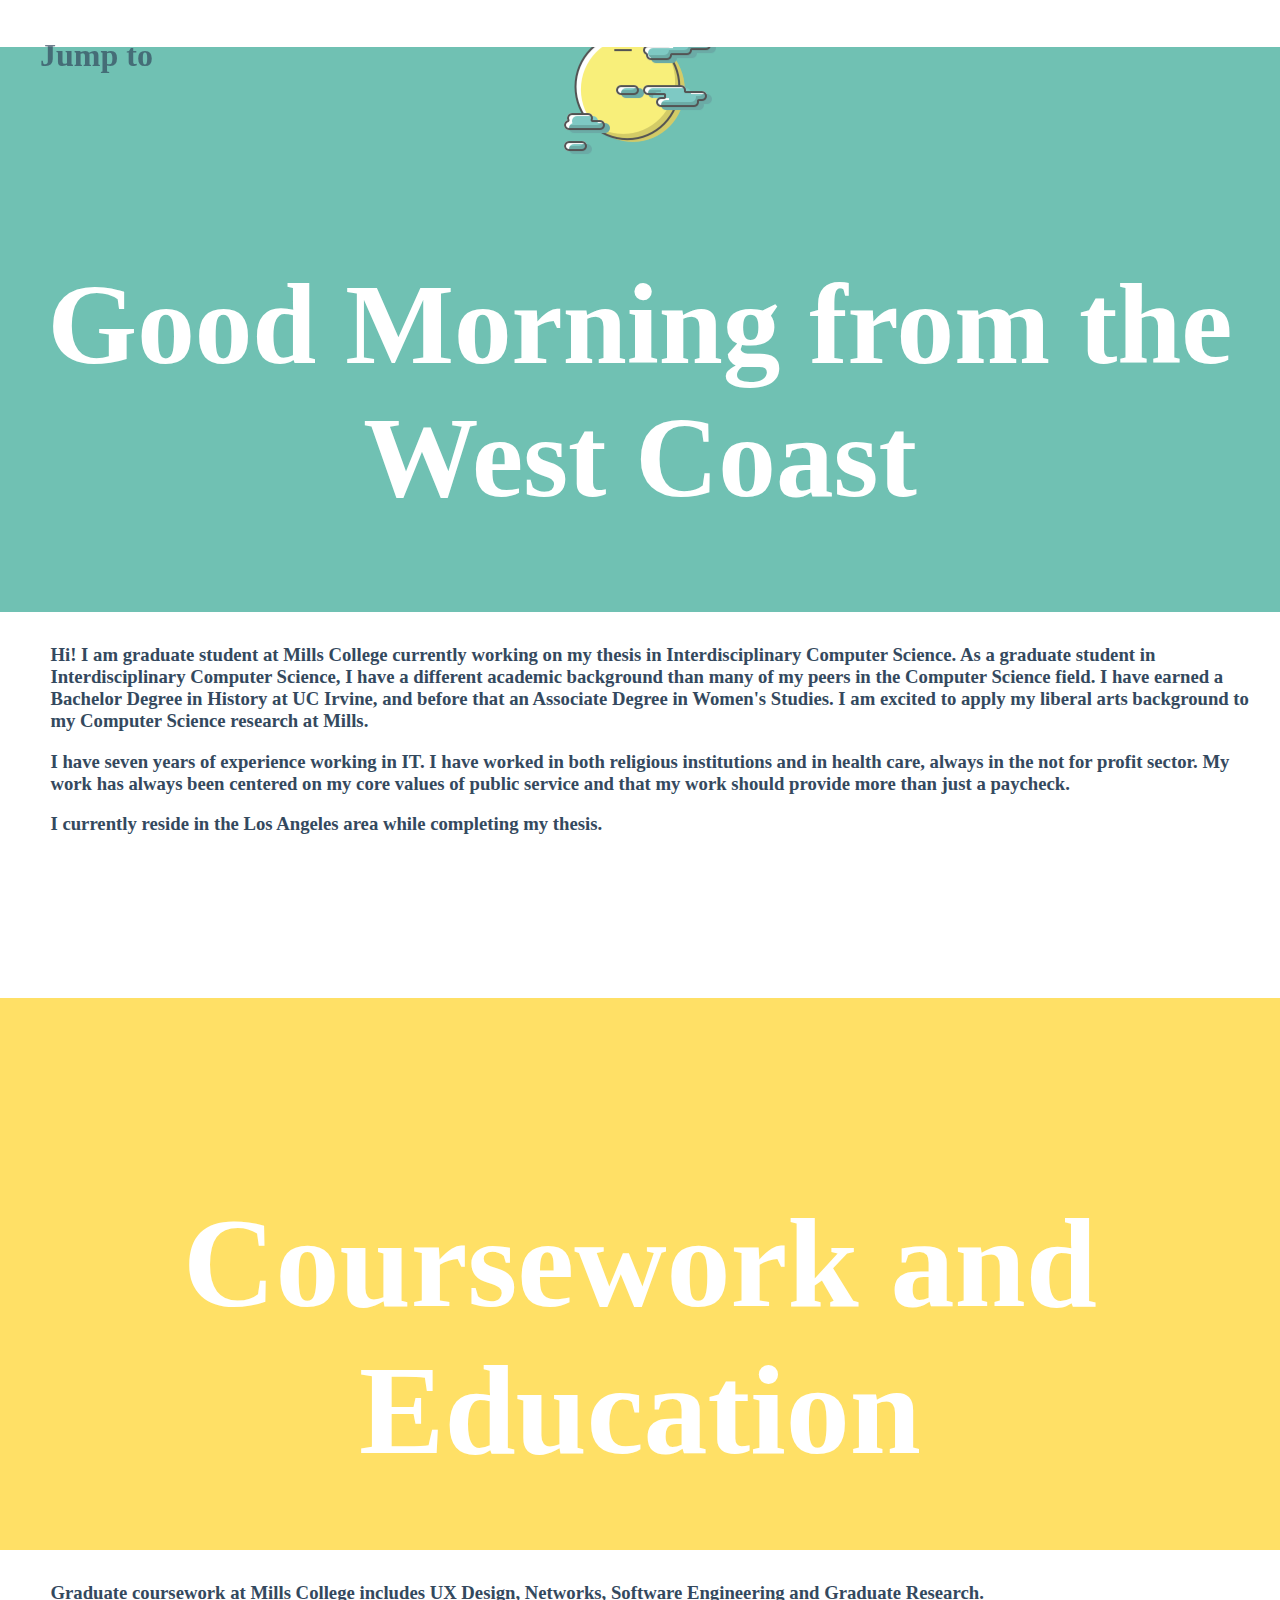
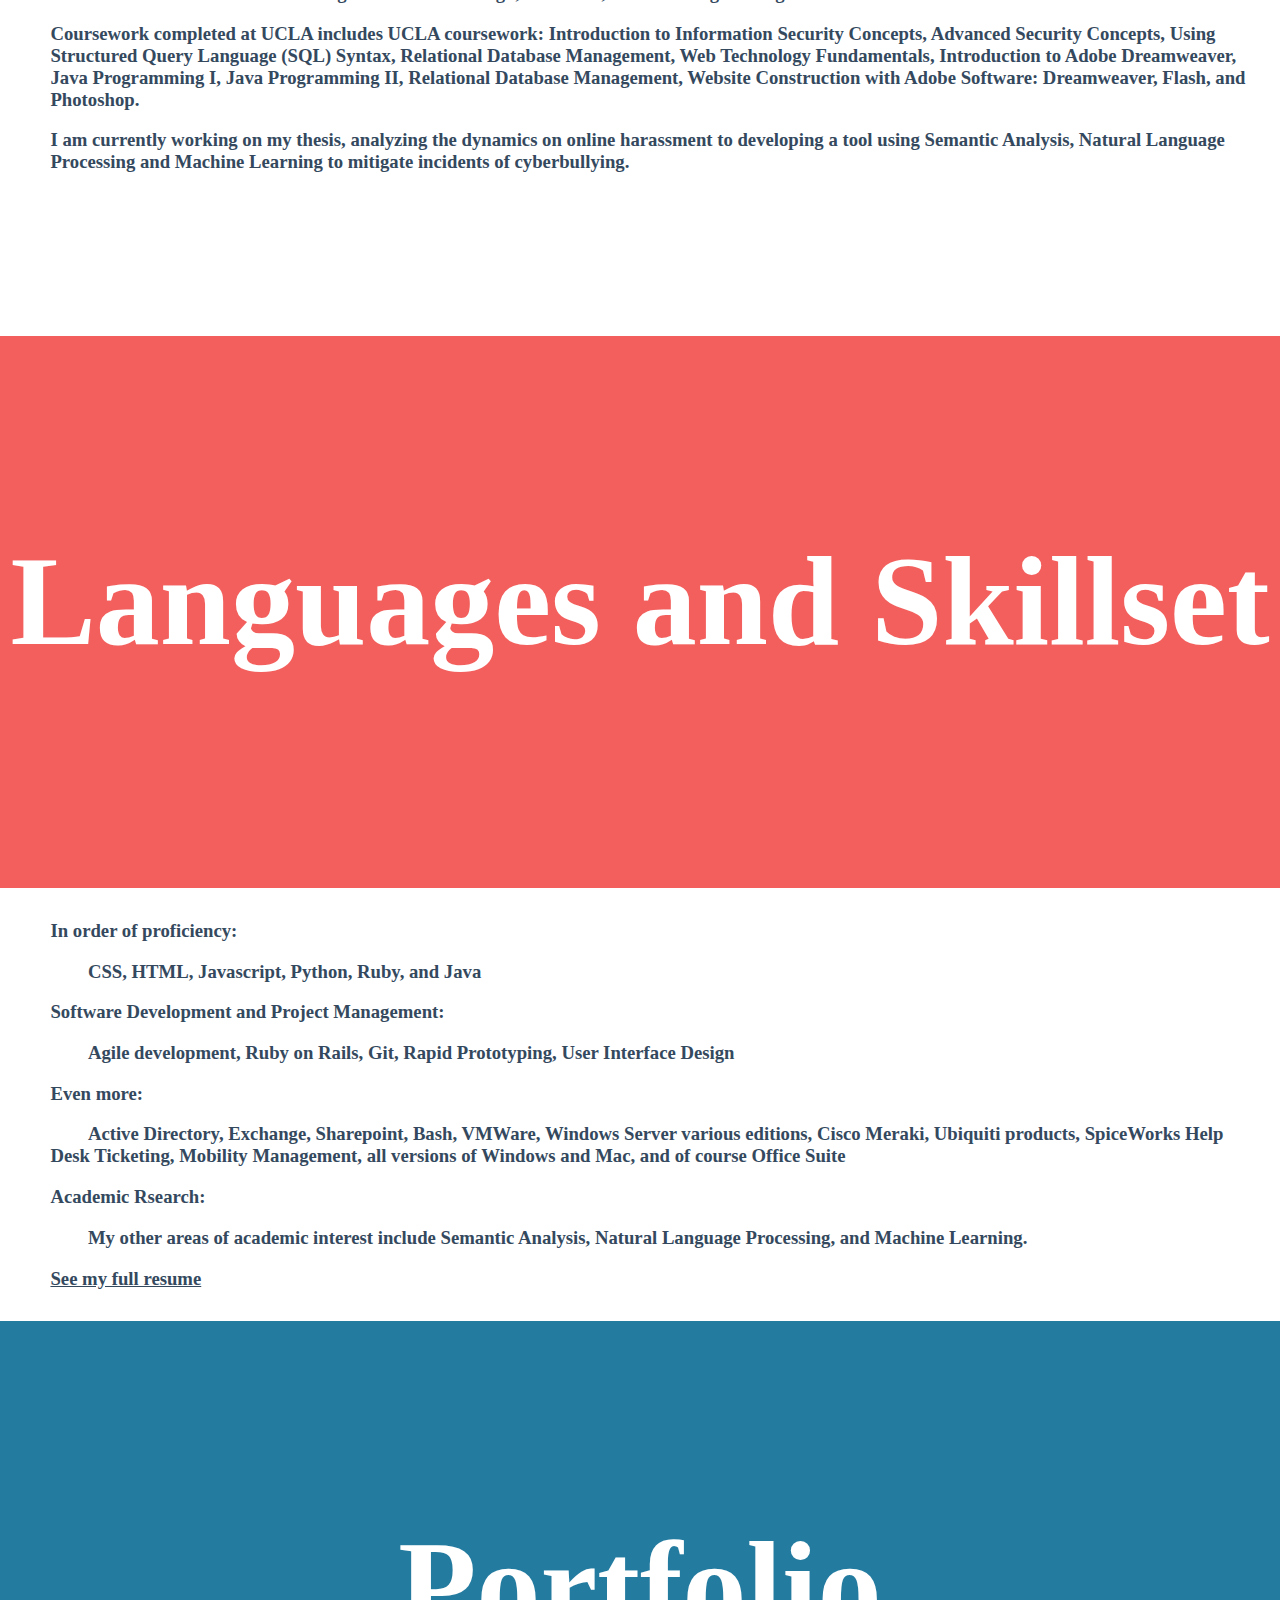
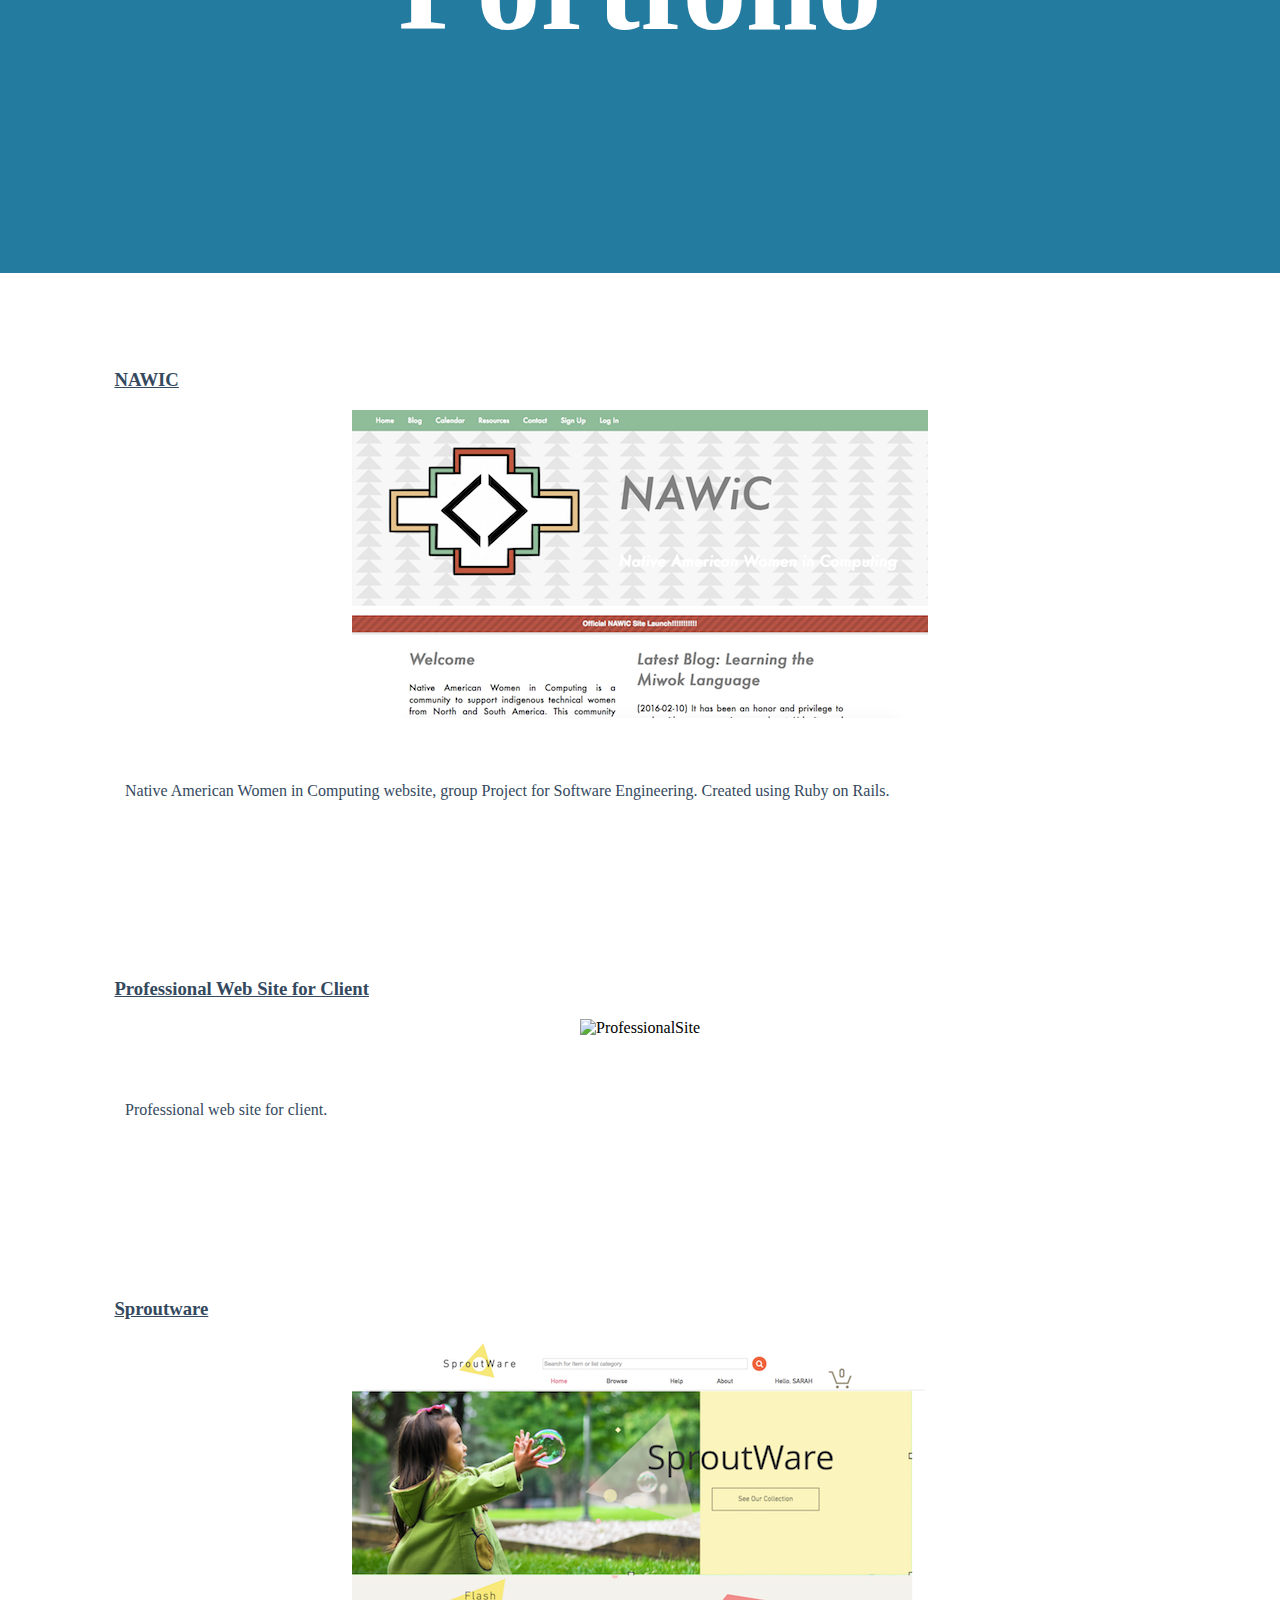
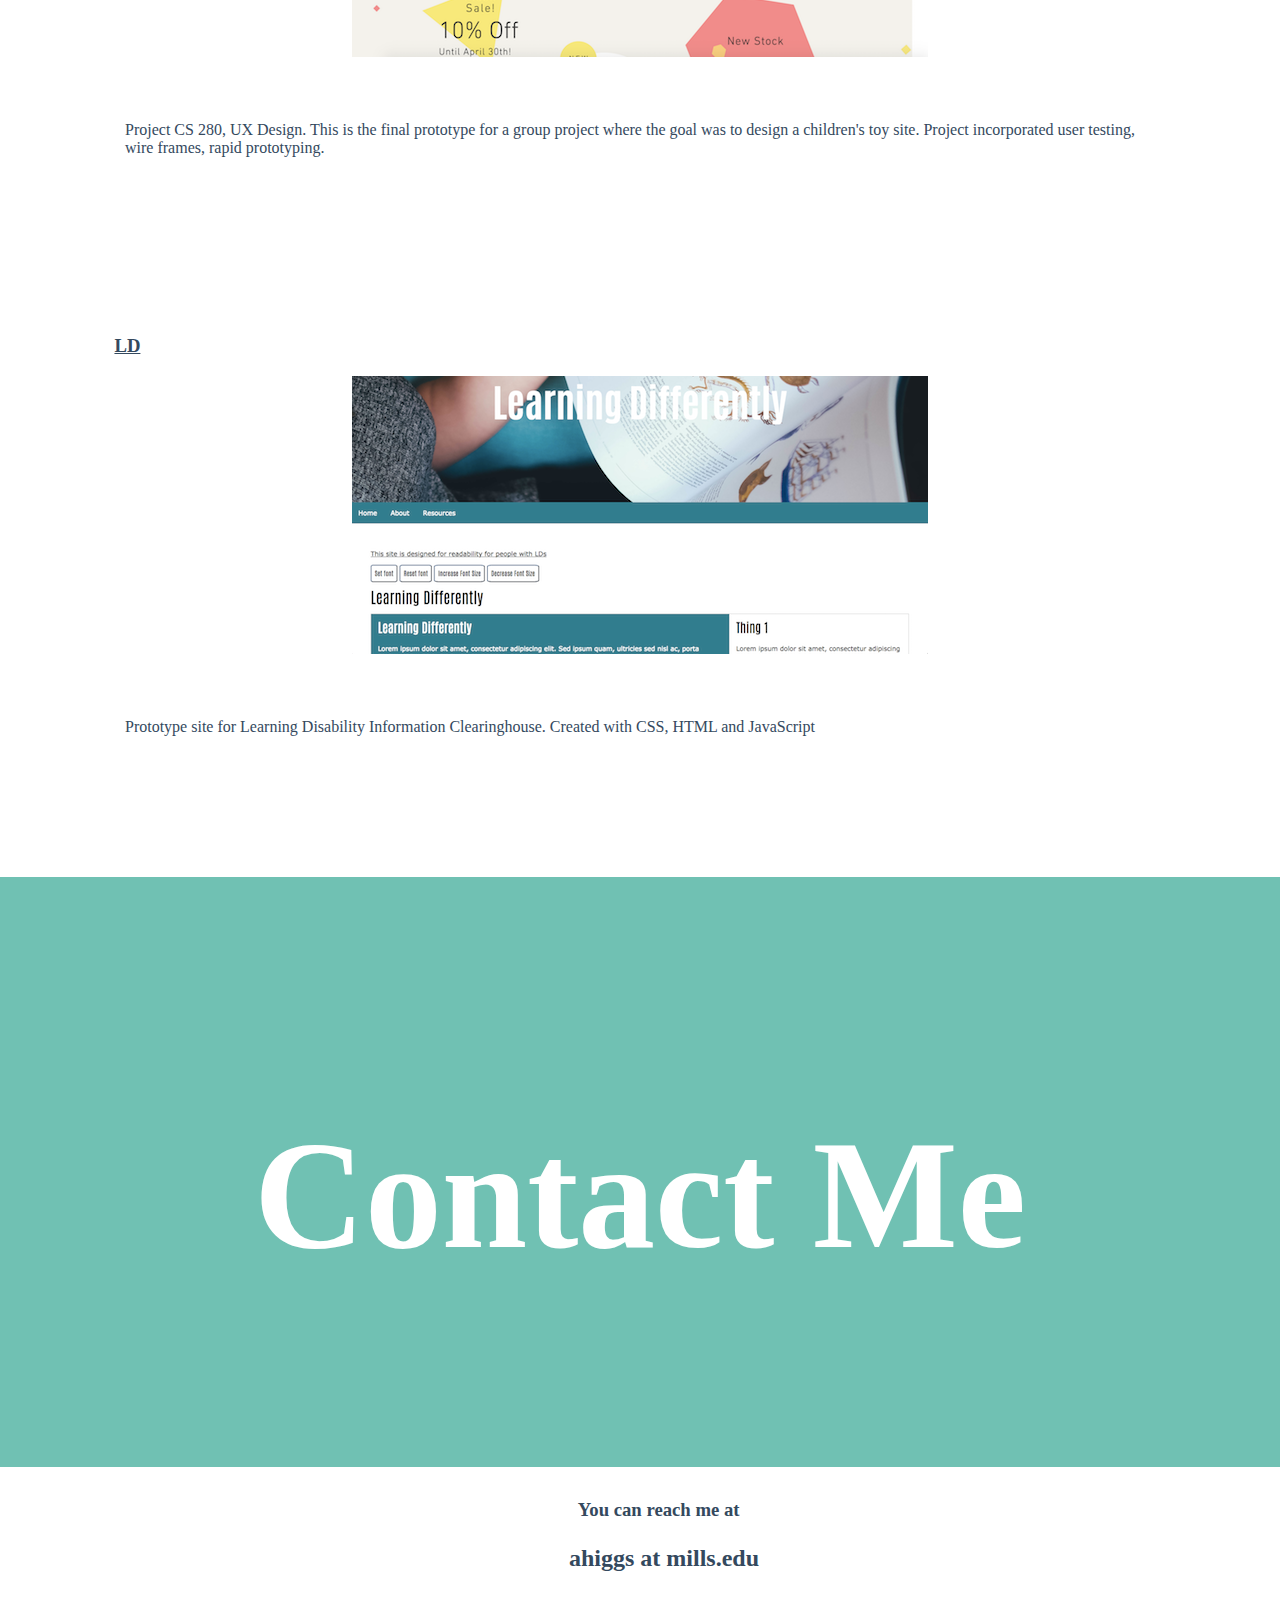
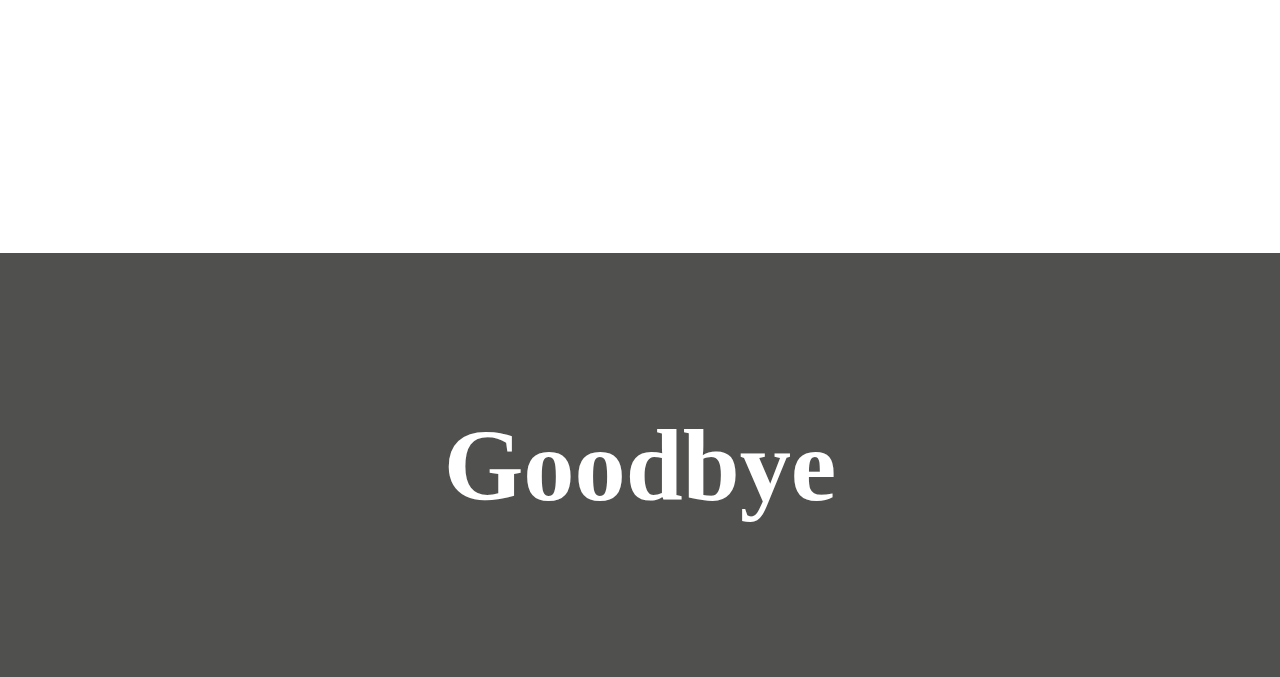
==== index.html @ ec4195b4 "JS update" ====
<html>
	<head>
		<title>AlexHiggs</title>
		
		<link href='http://fonts.googleapis.com/css?family=Droid+Sans' rel='stylesheet' type='text/css'>
		<link href='https://fonts.googleapis.com/css?family=Permanent+Marker' rel='stylesheet' type='text/css'>
		<script type="text/javascript" src="mysite.js"></script>
		<!--<meta name="viewport" content="width=device-width" />-->
		<link media = "(max-device-width: 300px)" rel = 'stylesheet' type='text/css'>
		<link rel="stylesheet" href="student.css">
		<!--<link rel="stylesheet" href="css/gallery.theme.css">
<link rel="stylesheet" href="css/gallery.min.css">-->
		
	</head>
	<body>
		<script>
			document.querySelector( "#nav-toggle" )
  .addEventListener( "click", function() {
    this.classList.toggle( "active" );
  });
  </script>
  
 
  
  
		
		<div class = navi>
			
	<ul>
		
	<div class = dropdown>
		<li><a href ="index.html"><h1 style="color: #34495E;">Jump to</h1></a></li>

			<div class=dropdown-content>
		<li><a href ="#hello"><h3 style="">Hello   </h3></a></li> 
        <li><a href="#edu"><h3>Coursework and Education</h3></a></li>
        <li><a href ="#lang"><h3>Languges and Skills</h3></a></li>
        <li><a href="#port"><h3>Portfolio</h3></a></li>
        <li><a href ="#con"><h3>Contact</h3></a></li>
    </ul>
    </div>
    </div>
		</div>
		
		<a name="hello">
		 <div class=background1><script src=mysite.js></script></div> 
		<div class=box>
		<!--<p><a id="nav-toggle" href="#"><span></span></a>-->
			
			<h3>Hi! I am graduate student at Mills College currently working on my thesis in Interdisciplinary Computer Science. As a graduate student in Interdisciplinary Computer Science, I have a different academic background than many of my peers in the Computer Science field. I have earned a Bachelor Degree in History at UC Irvine, and before that an Associate Degree in Women's Studies. I am excited to apply my liberal arts background to my Computer Science research at Mills.</h3>
			<h3>I have seven years of experience working in IT. I have worked in both religious institutions and in health care, always in the not for profit sector. My work has always been centered on my core values of public service and that my work should provide more than just a paycheck.</h3>
				<h3>I currently reside in the Los Angeles area while completing my thesis.</h3>
			
			
		</div>
		
		
		
		<a name="edu">
		<div class=background2> Coursework and Education </div>
		<div class=box>
		<h3>Graduate coursework at Mills College includes UX Design, Networks, Software Engineering and Graduate Research. </h3>
			<h3>Coursework completed at UCLA includes UCLA coursework: Introduction to Information Security Concepts, Advanced Security Concepts, Using Structured Query Language (SQL) Syntax, Relational Database Management, Web Technology Fundamentals, Introduction to Adobe Dreamweaver, Java Programming I, Java Programming II, Relational Database Management, 
Website Construction with Adobe Software: Dreamweaver, Flash, and Photoshop.</h3>
			
			<h3>I am currently working on my thesis, analyzing the dynamics on online harassment to developing a tool using Semantic Analysis, Natural Language Processing and Machine Learning to mitigate incidents of cyberbullying.</h3>
			</h3>

		</div>
		
		
		<a name="lang">
		<div class=background3> Languages and Skillset</div>
		<div class=box>
			
			
		<h3>In order of proficiency:</h3> 
		<h3 style="text-indent:2em;">CSS, HTML, Javascript, Python, Ruby, and Java</h3>
					
		<h3> Software Development and Project Management:</h3>
				<h3 style="text-indent:2em;">Agile development, Ruby on Rails, Git, Rapid Prototyping, User Interface Design</h3>
				
		<h3> Even more:</h3>
			<h3 style="text-indent:2em;">Active Directory, Exchange, Sharepoint, Bash, VMWare, Windows Server various editions, Cisco Meraki, Ubiquiti products, SpiceWorks Help Desk Ticketing, Mobility Management, all versions of Windows and Mac, and of course Office Suite</h3>
				
				<h3> Academic Rsearch:</h3>
				<h3 style="text-indent:2em;">My other areas of academic interest include Semantic Analysis, Natural Language Processing, and Machine Learning. 
			</h3>
			<h3><a href="https://drive.google.com/file/d/0B41PwVh4Eu0KT2xvUGhLMlRZMzQ/view?usp=sharing" target="_blank">See my full resume</h3></a>
			</div>
		</div>

		
		
		<a name="port">
		<div class=background5>Portfolio</div>
		<div class=box>
			<div class=article>
		<h3><a href ='https://nawicorg.herokuapp.com/' target="_blank">NAWIC</a></h3>
		<div class=image>
									<img src= "Images/NAWIC.png" alt="NAWIC" /></div>
									
									<p>Native American Women in Computing website, group Project for Software Engineering. Created using Ruby on Rails.</p>
			</div>
			
			<div class=article>
		<h3><a href ='#'>Professional Web Site for Client</a></h3>
		<div class=image>
									<img src= "Images/ProfessionalSite.png" alt="ProfessionalSite" /></div>
									
									<p>Professional web site for client.</p>
			</div>
			
			<div class=article>
									
									
									<h3><a href ='3fahag.axshare.com/#g=1&p=home&c=1' target="_blank">Sproutware</a></h3>
									<div class=image>
									<img src= "Images/Sproutware.png" alt="SW" /></div>
									<p>Project CS 280, UX Design. This is the final prototype for a group project where the goal was to design a children's toy site. Project incorporated user testing, wire frames, rapid prototyping. 
										
									</p>
			</div>
			
			<div class=article>
				<h3><a href ='LD/index.html' target="_blank">LD</a></h3>
										<div class=image>
											<img src= "Images/LD.png" alt="LD"/></div>
										<p>Prototype site for Learning Disability Information Clearinghouse. Created with CSS, HTML and JavaScript</p>

		</div>
		</div>
		
		
		
		
		<a name="con">
		<div class=background6>Contact Me</div>
		<div class=box>
			<h3 style="text-align:center;"> You can reach me at</h3>
		<h3 style="text-align:center; font-size:1.5em;">ahiggs at mills.edu</h3>
		<div class=center>
		<!--<a href="#"><img src=images/git.png></a>
		<a href="#"><img src=images/linkedin.png></a>-->
		</div>
		
		</div>
		
		<div class=background4> Goodbye</div>
---- student.css ----
html, body {
	margin:0;
	padding:0;
	width:100%;
	height:100%;
	
}



img{
	max-width: 75%;
	width: auto;
	height: auto;
	
}

.article{
	padding:2em;
	margin: 2em;
	
}

p{
	padding:3em;
	color:#34495E;
	font-family:ColabThi;
}

h2{
	margin: 0em 1em 0em 1 em;
	
	color: white;
	text-decoration: none;
	font-family: ColabBol;
	
}

h3{
	margin-left: 2em;
	
	color: #34495E;
	text-decoration: none;
	font-family: ColabBol;
	
}

h4{
	margin-left: 1em;
	color: #34495E;
	font-family: ColabReg;
	
}



.center{
	display: block;
	margin-left: 40%;

}

.box {
	padding:.5em;
	bottom: 0;
	
	margin: 5px;
	
	min-height: 40%;
	position: relative;
	content:normal;
	background-color: white;
}



.image{
	text-align: center;
	
}
 
 .background1{
   background: url(images/SunSki.png) no-repeat top center fixed;
   background-color: #70c1b3;
   background-size: auto;
   height: 50%;
   width: 100%;
   margin: 0;
   padding: 0;
   padding-top: 1.5em;
   color: white;
   text-align: center;
  
   font-family: Antonio-Bold;
   font-weight: bolder;
   font-size: 6vw;
   
}
.background1 h3{
	font-size: 10em;
}

 .background2{
   background: url(images/Circuit.png) no-repeat top center fixed;
   background-color: #ffe066;
   background-size: auto;
   height: 40%;
   width: 100%;
   margin: 0;
   padding: 0;
   padding-top: 1.5em;
   color: white;
   text-align: center;
   font-family: ColabBol;
   font-weight: bolder;
   
   font-size: 10vw;
   
}

.background2 h4{
	font-size: 10em;
}

.background3{
   background: url(images/WIFI.png) no-repeat top center fixed;
   background-color: #f25f5c;
   background-size: auto;
   height: 40%;
   width: 100%;
   margin: 0;
   padding: 0;
   padding-top: 1.5em;
   color: white;
   text-align: center;
  
   font-family: ColabBol;
   font-weight: bolder;
   font-size: 10vw;
   
}

.background3 h4{
	font-size: 10em;
}

.background4{
   background: url(images/MoonSki.png) no-repeat bottom center fixed;
   background-color: #50514f;
   background-size: auto;
   height: 30%;
   width: 100%;
   margin: 0;
   padding: 0;
   padding-top: 1.5em;
   color: white;
   text-align: center;
   
   font-family: ColabBol;
   font-weight: bolder;
   font-size: 8vw;
   
   
}

.background4 h4{
	font-size: 10em;
}

.background5{
   background: url(images/Motherboard.png) no-repeat top center fixed;
   background-color: #247ba0;
   background-size: auto;
   height: 40%;
   width: 100%;
   margin: 0;
   padding: 0;
   padding-top: 1.5em;
   color: white;
   text-align: center;
 
   font-family: ColabBol;
   font-weight: bolder;
   font-size: 10vw;
   
}

.background5 h4{
	font-size: 10em;
}

 .background6{
   background: url(images/Spaceship.png) no-repeat top center fixed;
   background-color: #70c1b3;
   background-size: auto;
   height: 40%;
   width: 100%;
   margin: 0;
   padding: 0;
   padding-top: 1.5em;
   color: white;
   text-align: center;
   
   font-family: ColabBol;
   font-weight: bolder;
   font-size: 12vw;
   
}

.background6 h4{
	font-size: 10em;
}

a ul{
	color:black;
}



/*nav stuff*/    
    
 .navi{
	 position: fixed;
	 z-index: 50000;
	 top:0%;
	 color:white;
	 

	 
 }


 ul{
	 
	
	 height:100%;
	 min-width: 75px;
	 color:white;
	
 }
 
 li{
	 
	 opacity: .7;
	 /*height:100%;*/
	 text-decoration: none;
	 text-color:white;
	 font-family: Antonio-Bold; 
	 list-style: none;
	 
 }
 li a:hover{
	background-color: #fea360;
	
}

a{
	color:#34495E;
}

a:hover{
	color:#fea360;
}

a:hover .img{
	border-bottom-color: aqua;
}

li a{
	text-decoration: none;
}
.active{
	background-color: #114B5F;
}


 
 /*dropdown menu*/
.dropdown {
    position: relative;
    display: inline-block;
    
}

.dropdown-content {
    display: none;
    position: fixed;
    background-color: #f9f9f9;
    min-width: 160px;
    box-shadow: 0px 8px 16px 0px rgba(0,0,0,0.2);
    padding: 12px 16px;
    overflow: scroll;
}

.dropdown:hover .dropdown-content {
    display: block;
    position: fixed;
    
   
}
.dropdown:hover .li {
    background-color: #3e8e41;
    
}


.dropdown-content a {
    color: black;
    padding: 12px 16px;
    text-decoration: none;
    display: block;
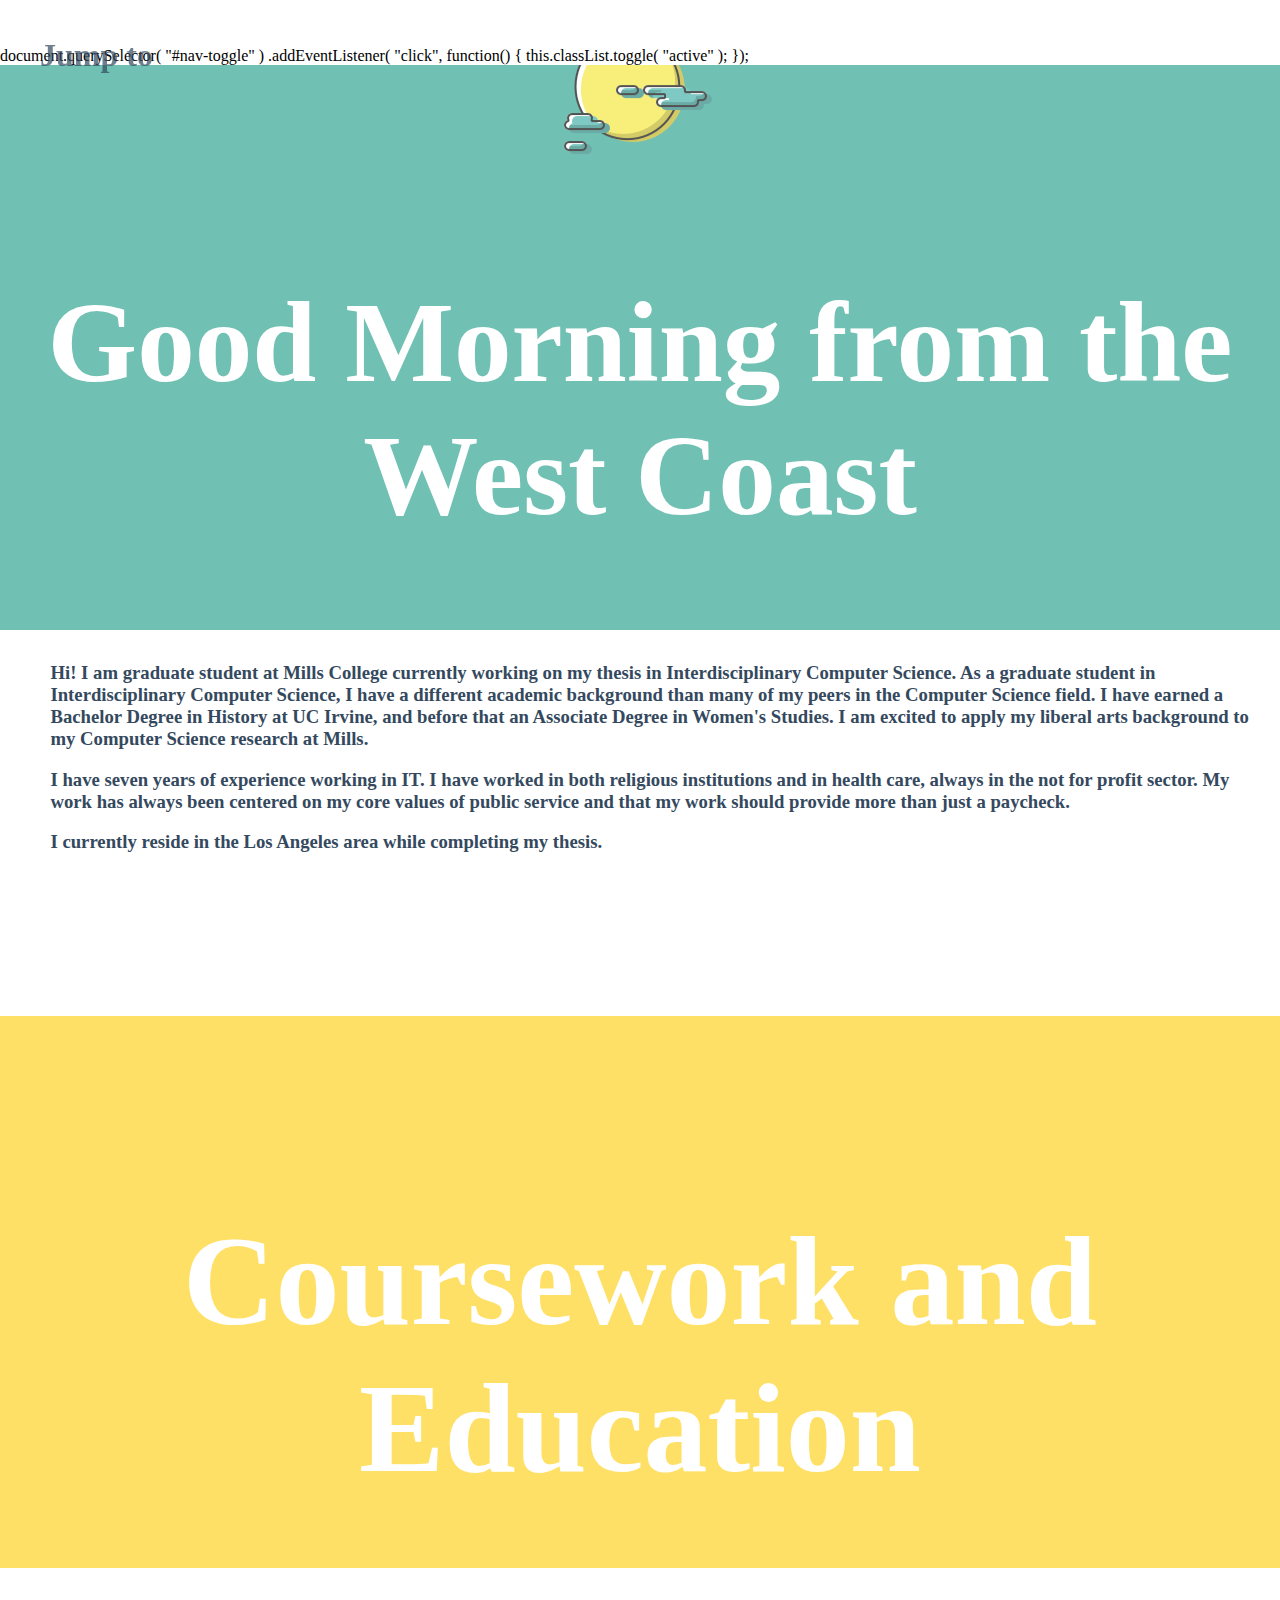
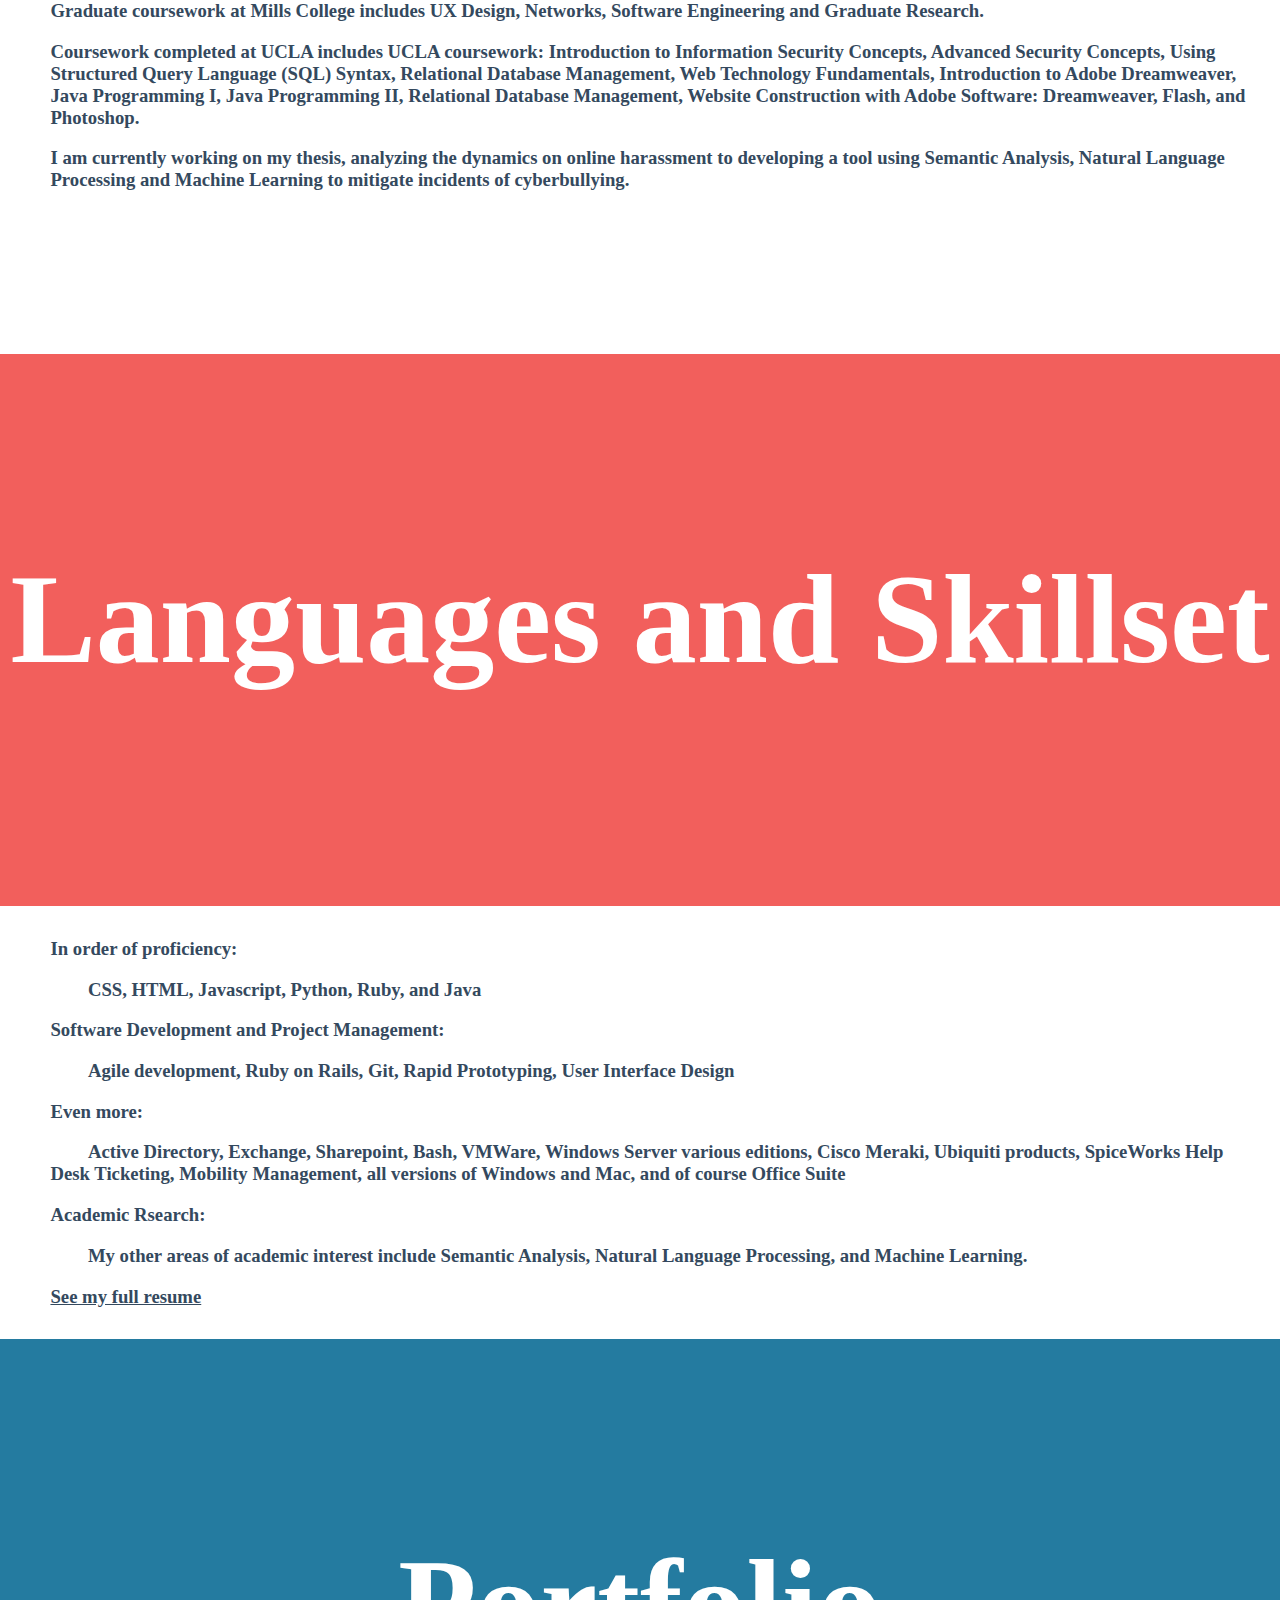
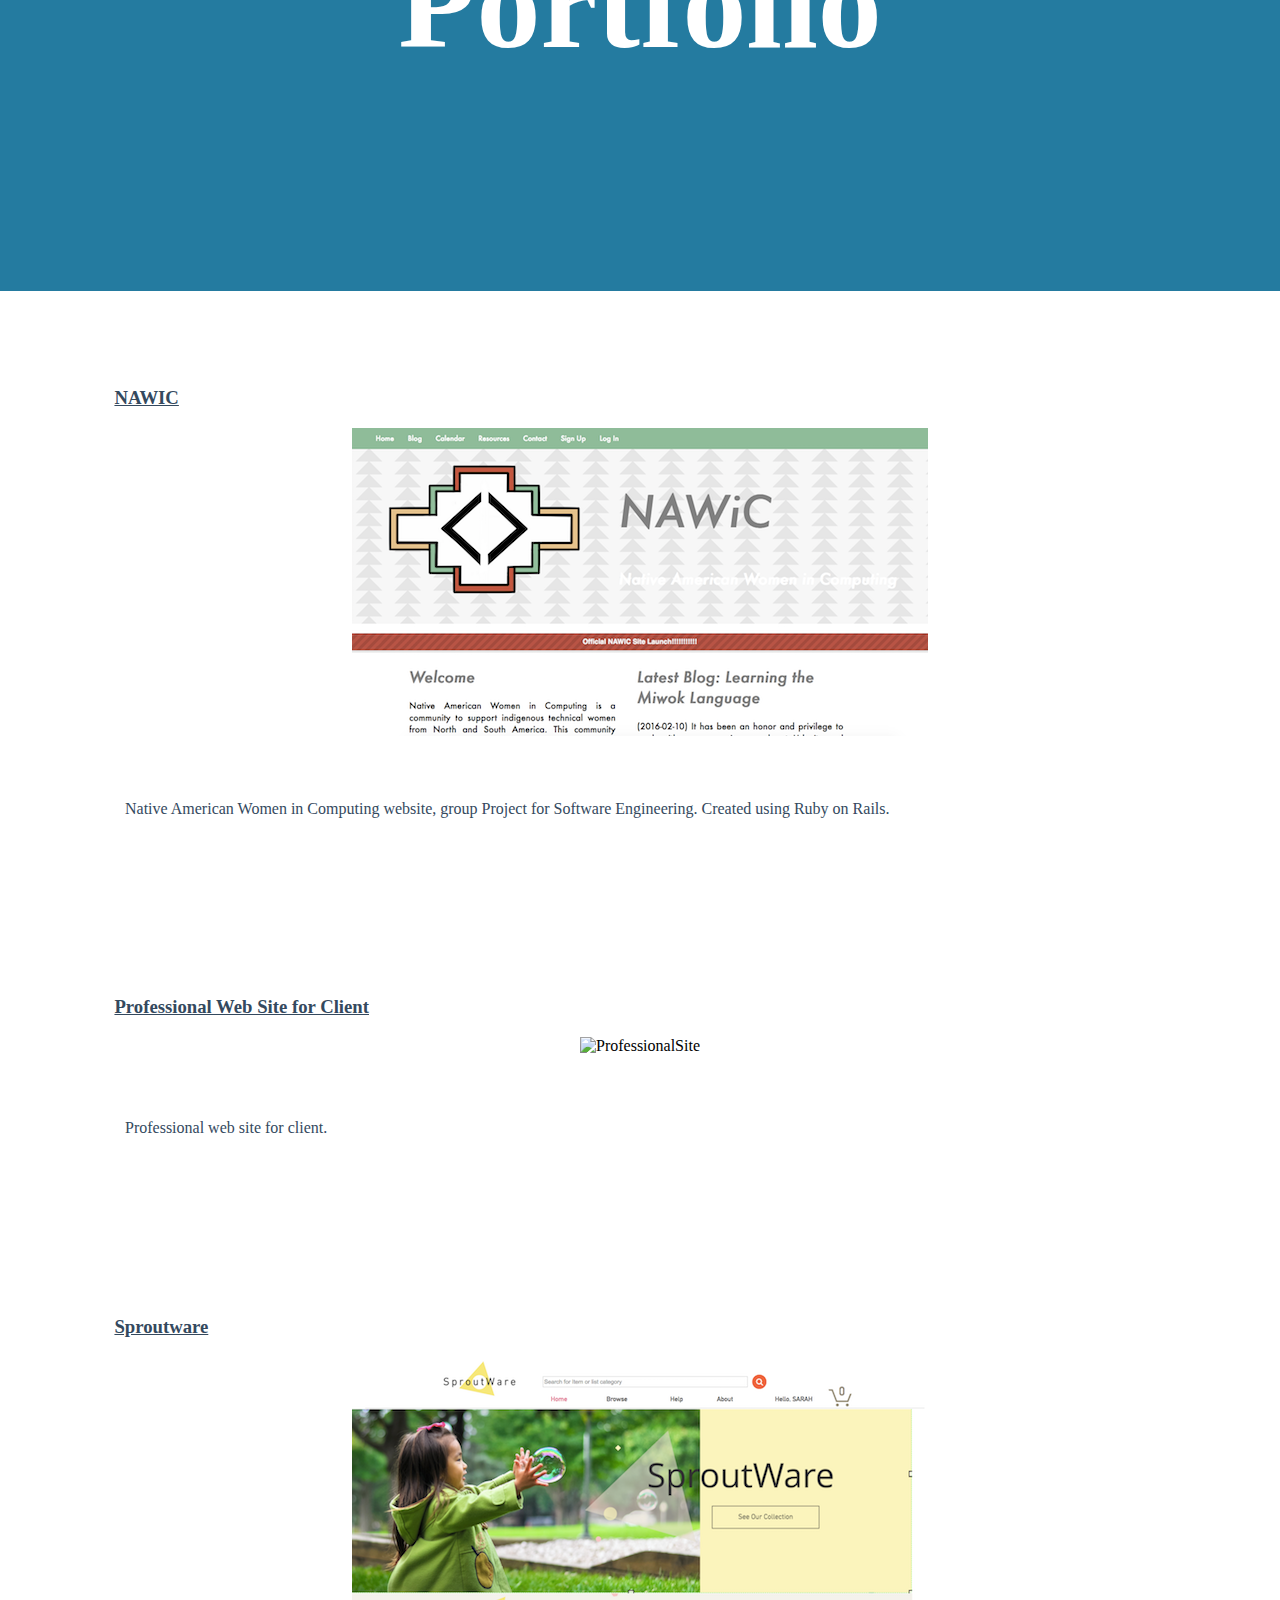
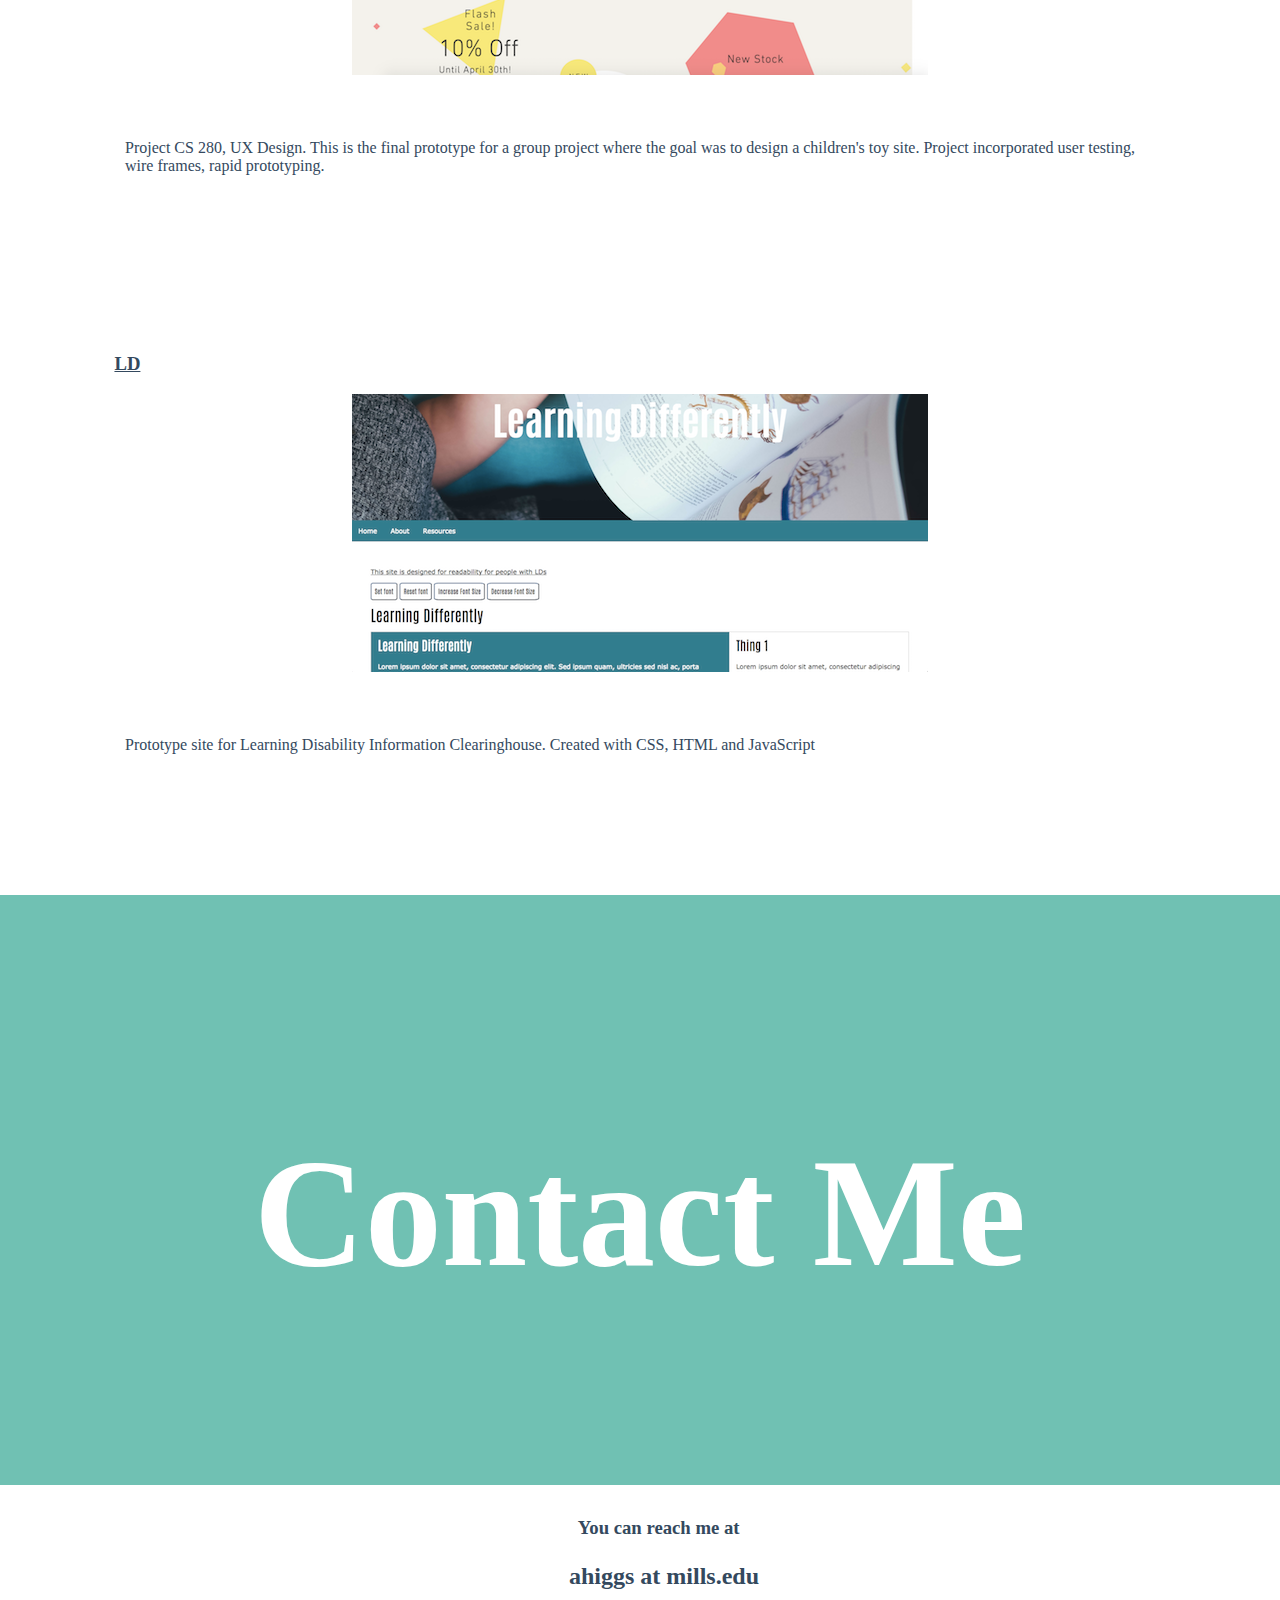
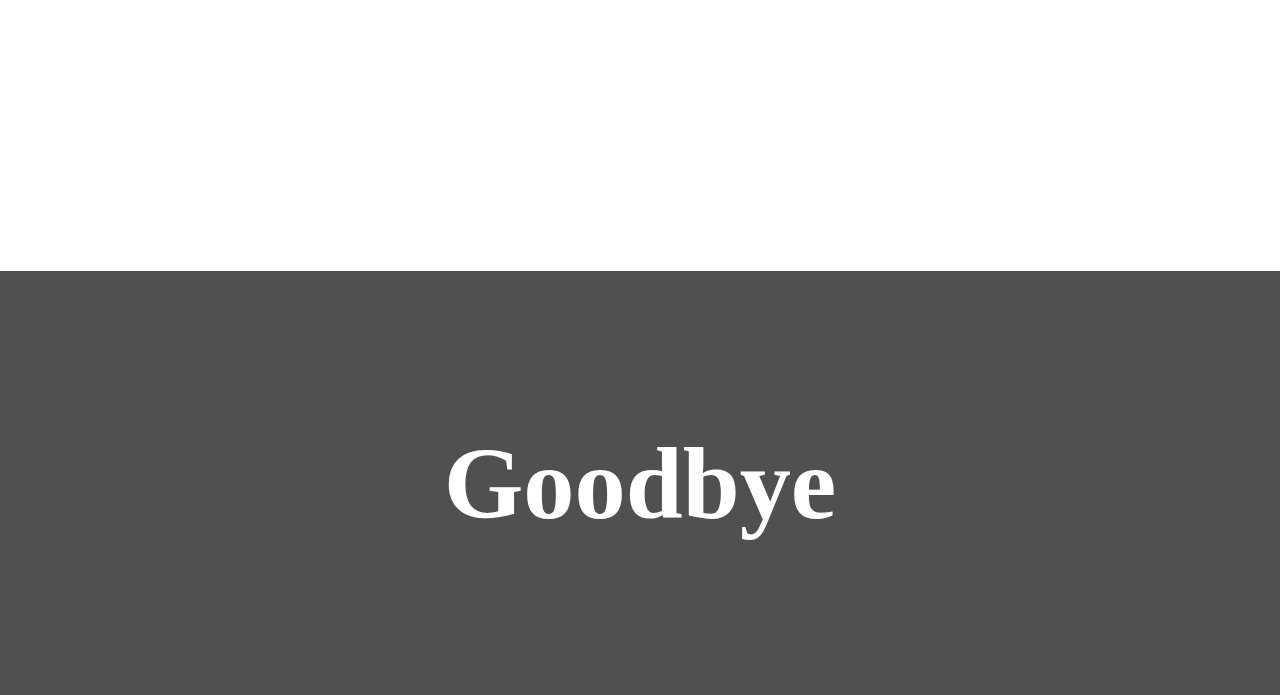
==== commit 8461fb37: "More js" ====
--- a/index.html
+++ b/index.html
@@ -13,12 +13,12 @@
 		
 	</head>
 	<body>
-		<script>
+		
 			document.querySelector( "#nav-toggle" )
   .addEventListener( "click", function() {
     this.classList.toggle( "active" );
   });
-  </script>
+  
   
  
   
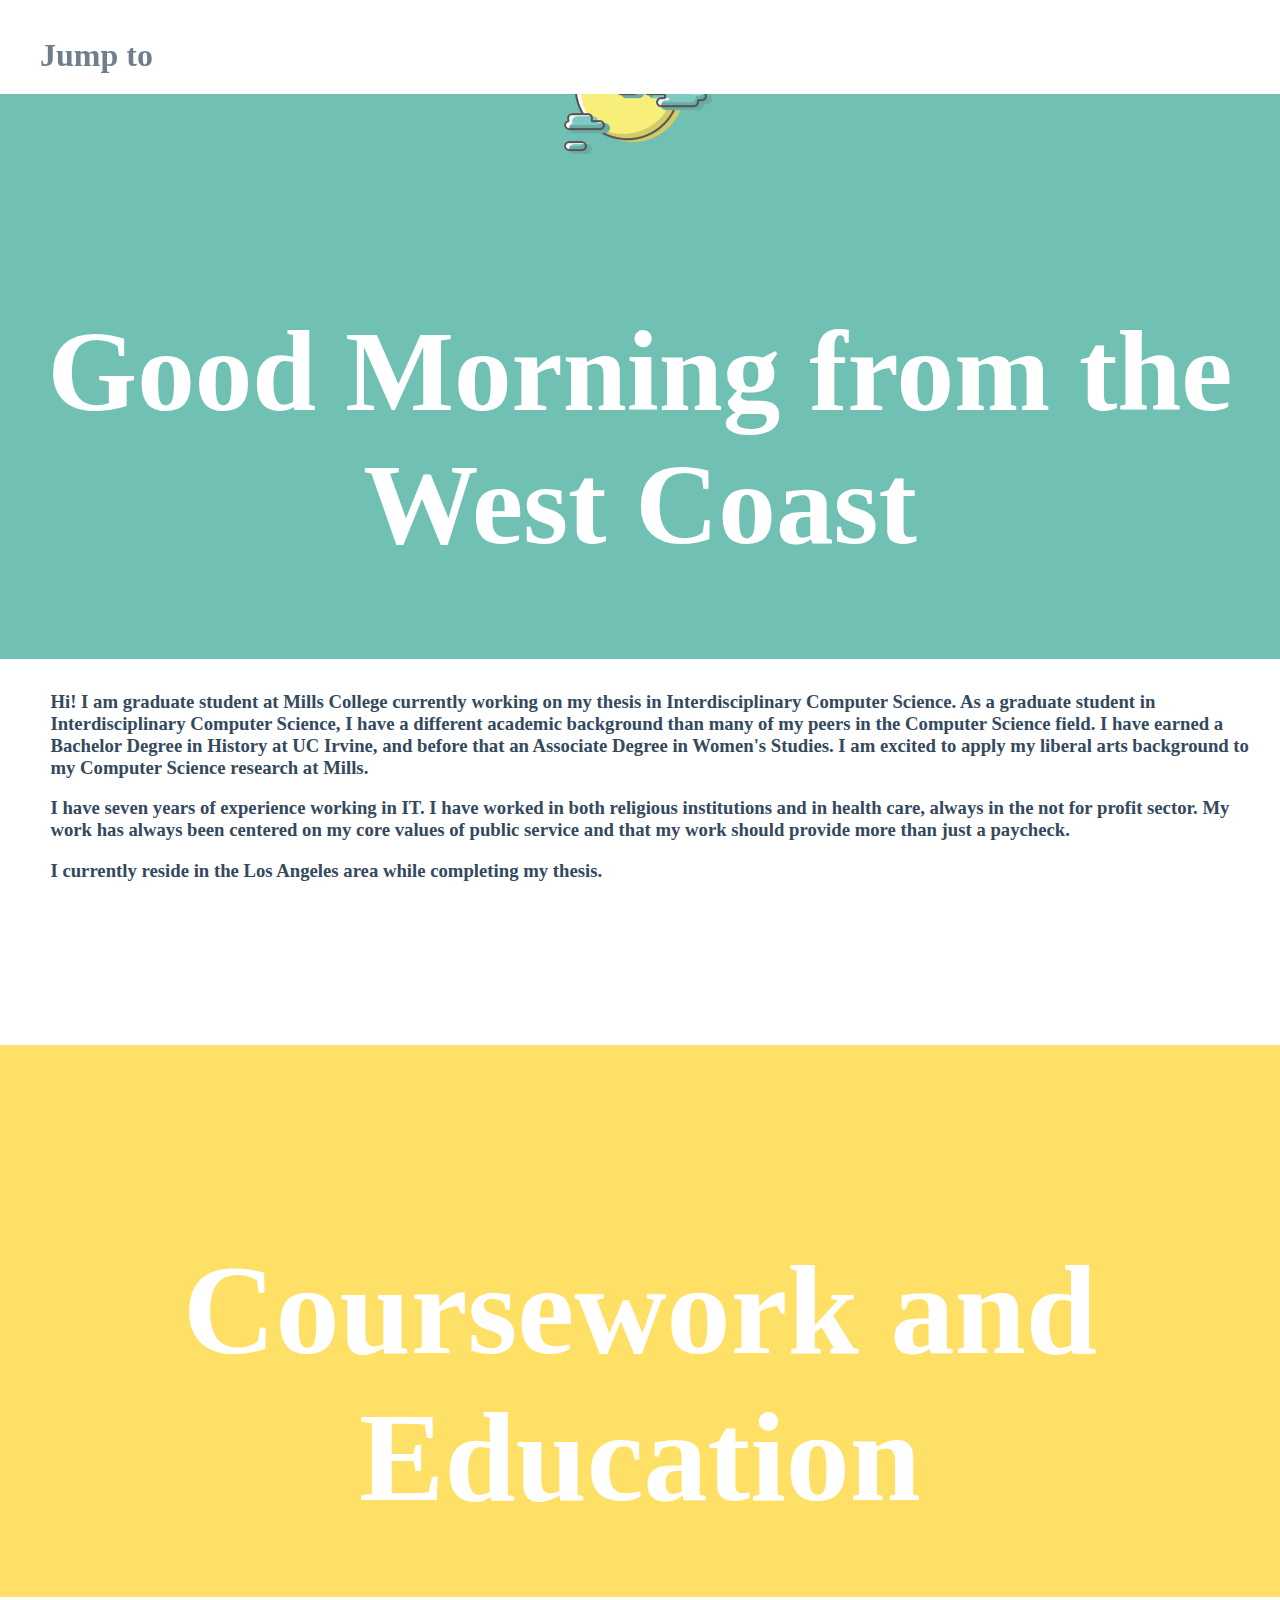
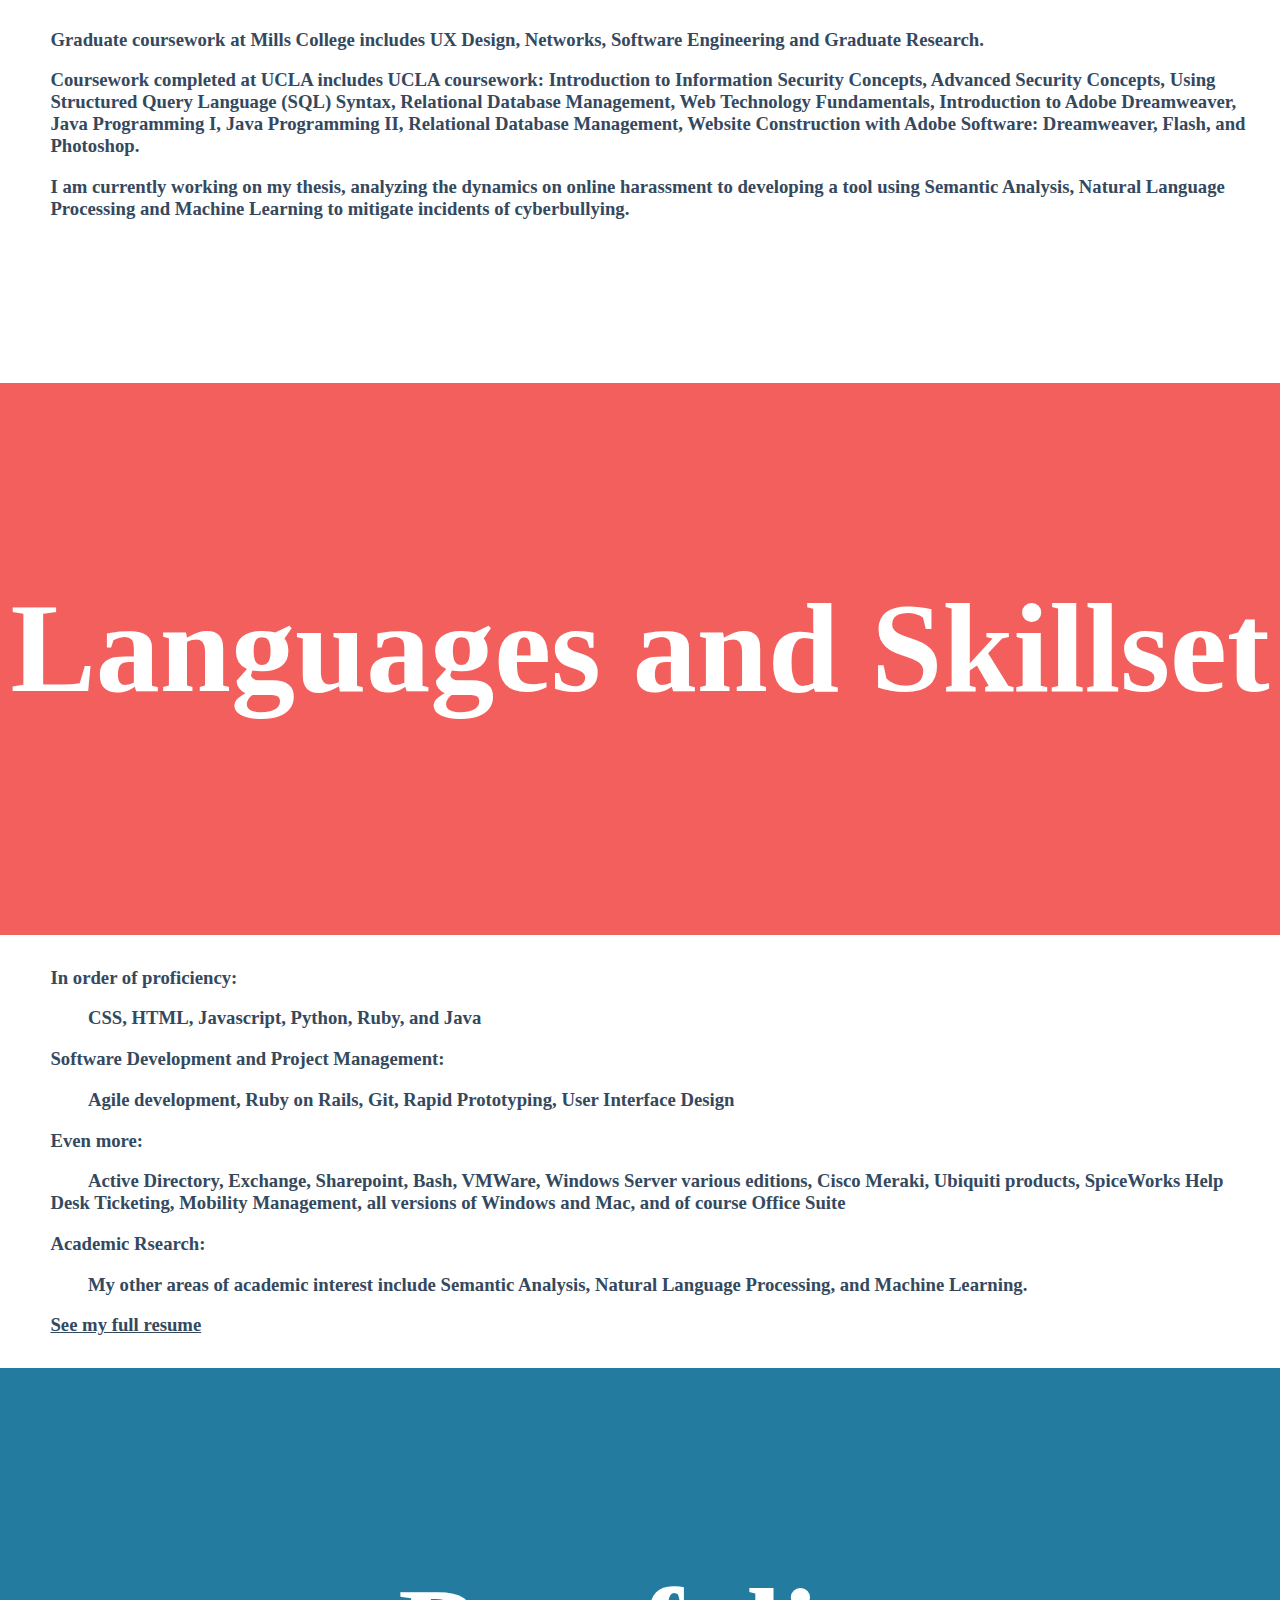
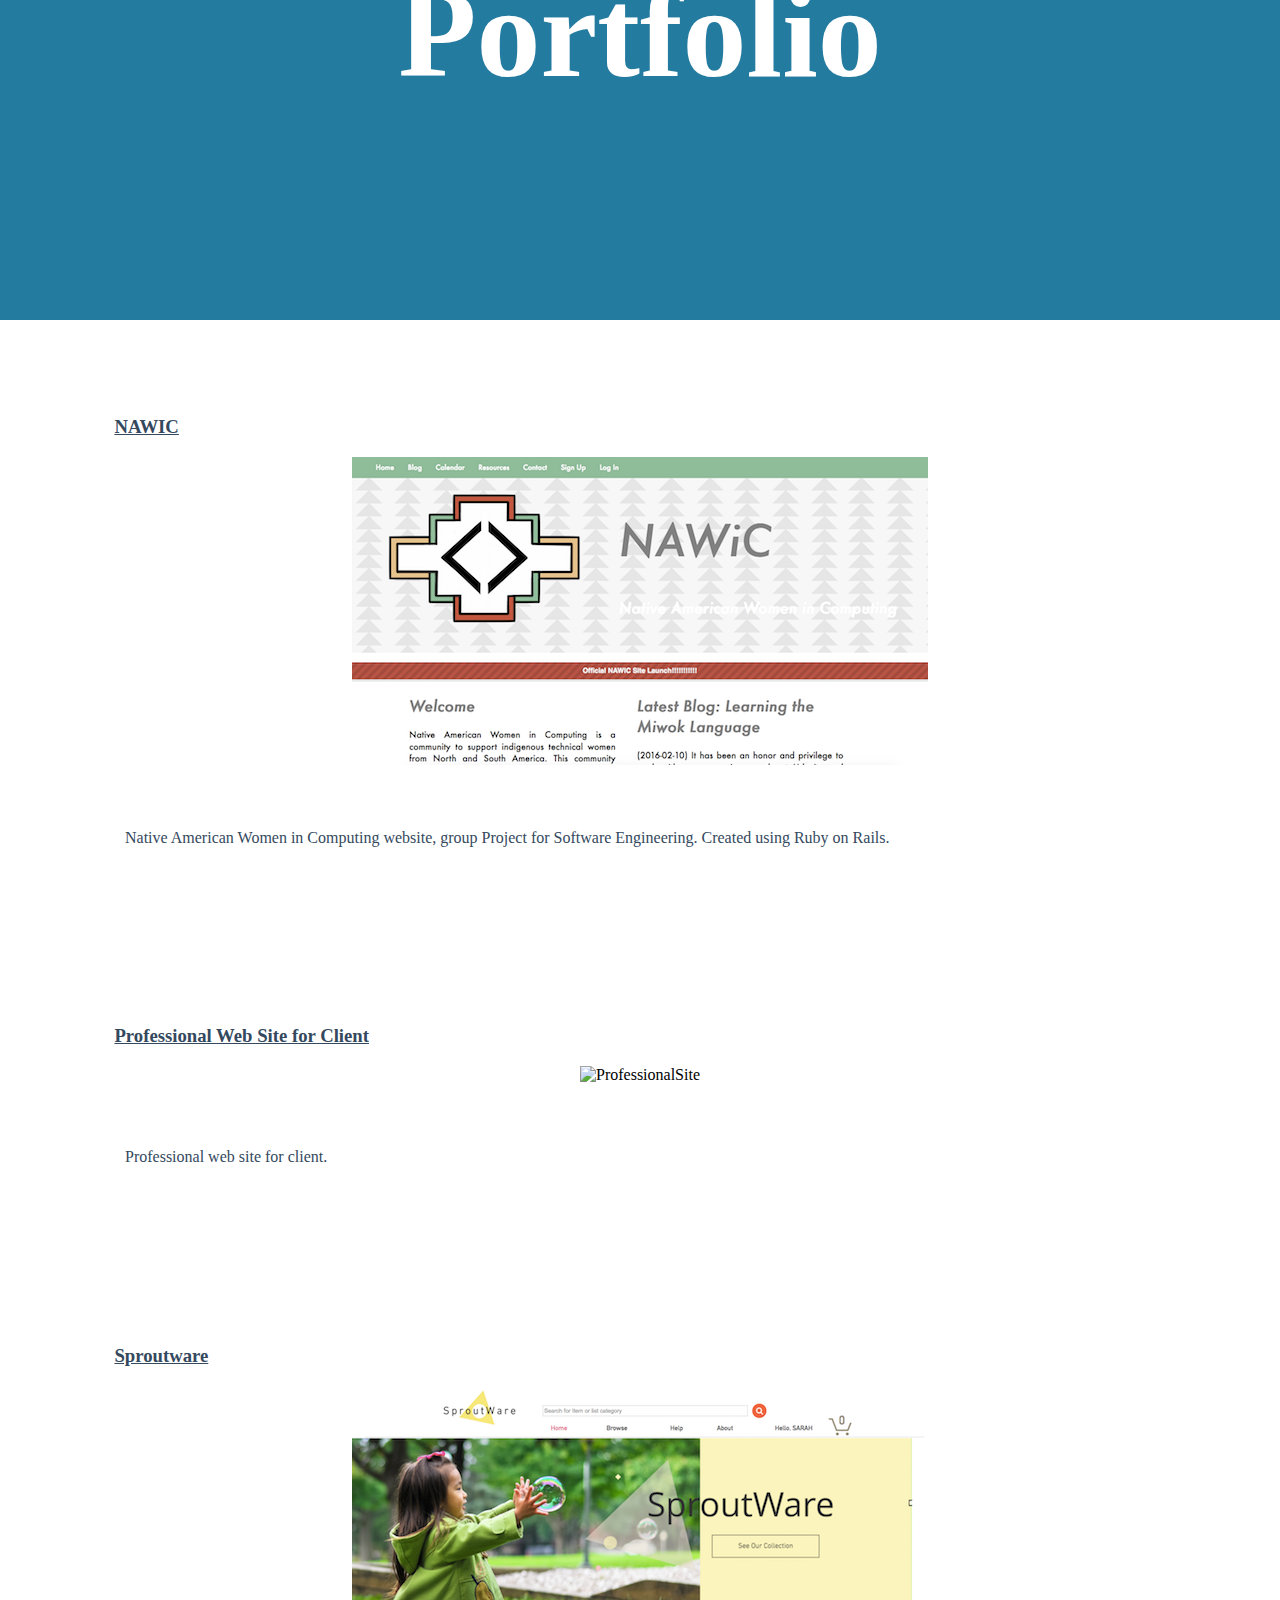
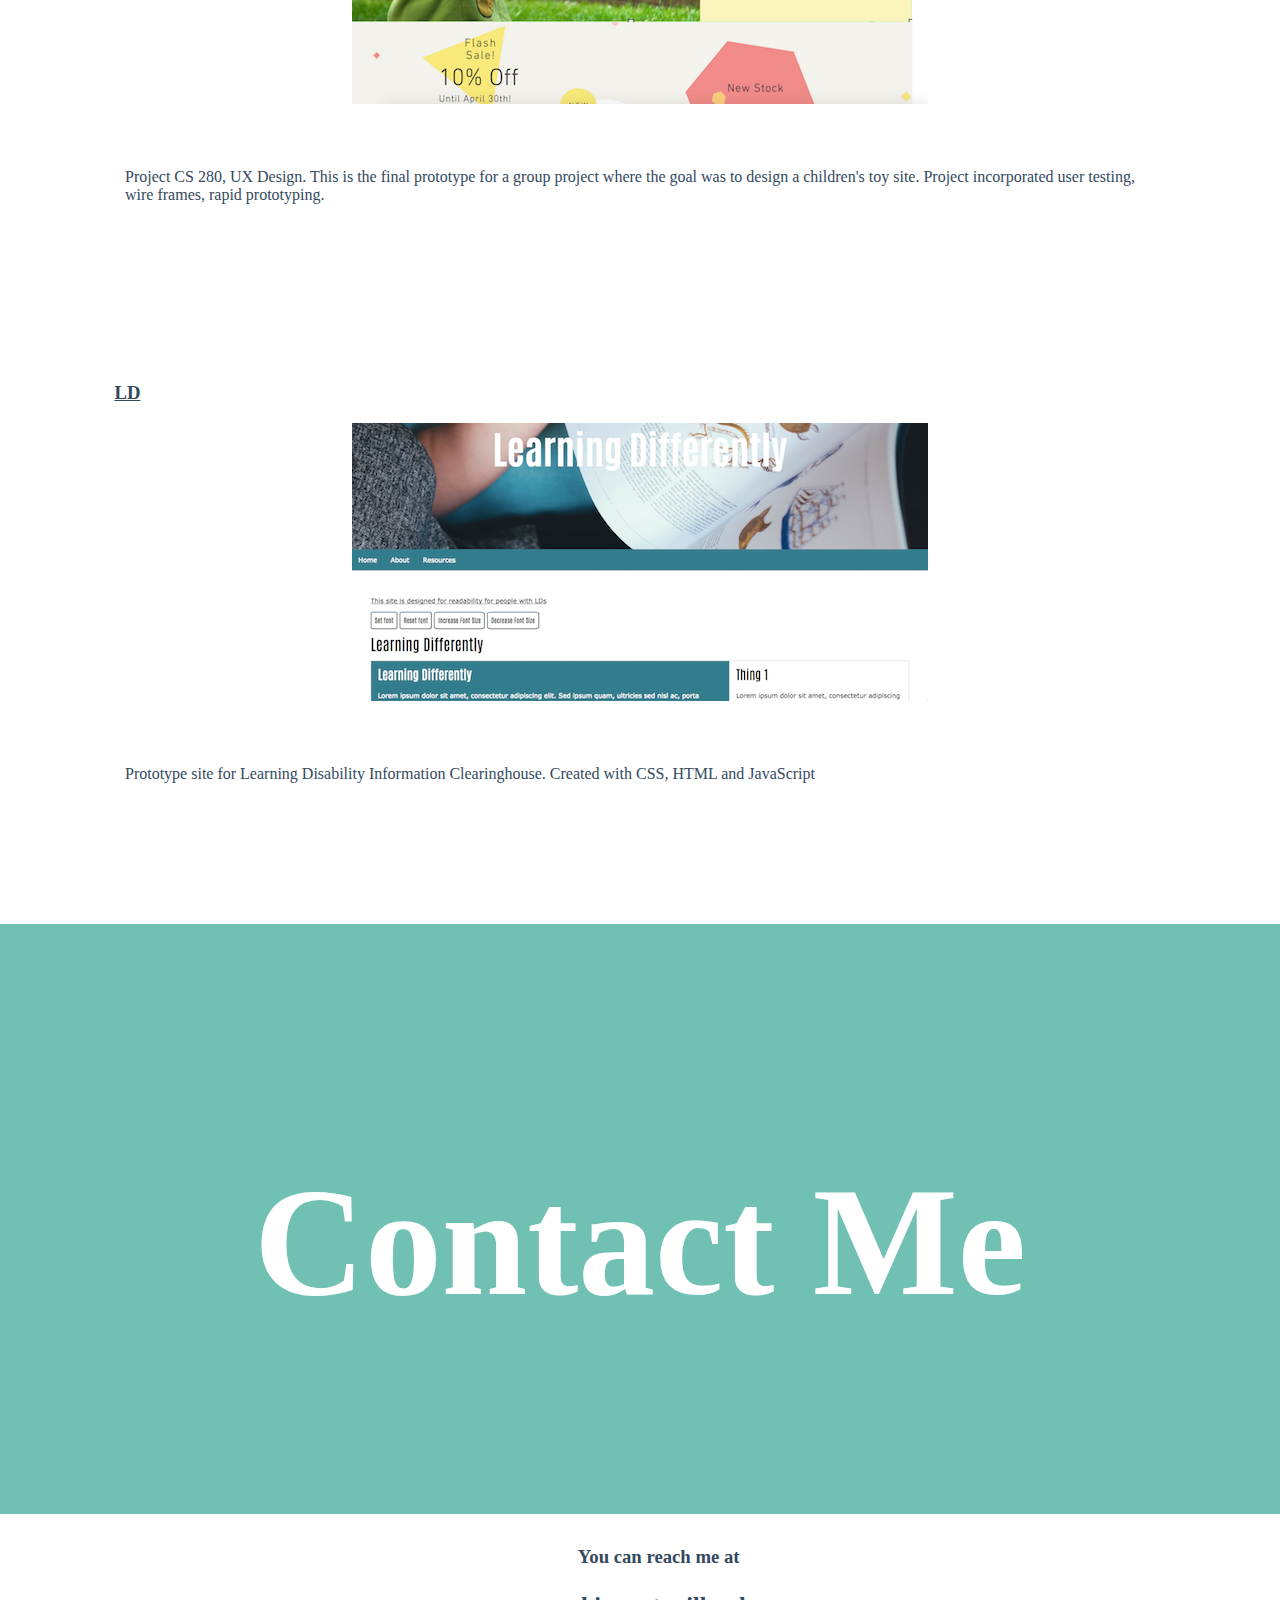
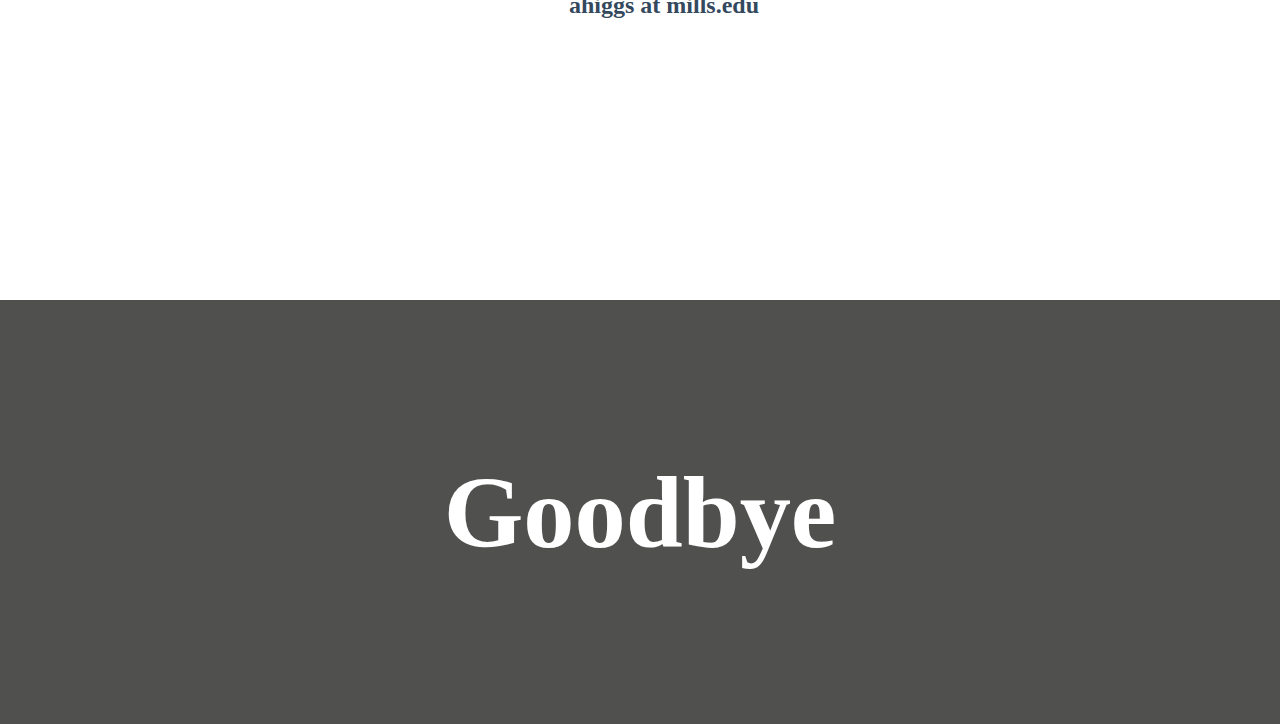
==== commit cffad3da: "JS" ====
--- a/index.html
+++ b/index.html
@@ -13,11 +13,12 @@
 		
 	</head>
 	<body>
-		
+	<script type="text/javascript" src="mysite.js">	
 			document.querySelector( "#nav-toggle" )
   .addEventListener( "click", function() {
     this.classList.toggle( "active" );
   });
+		</script>
   
   
  
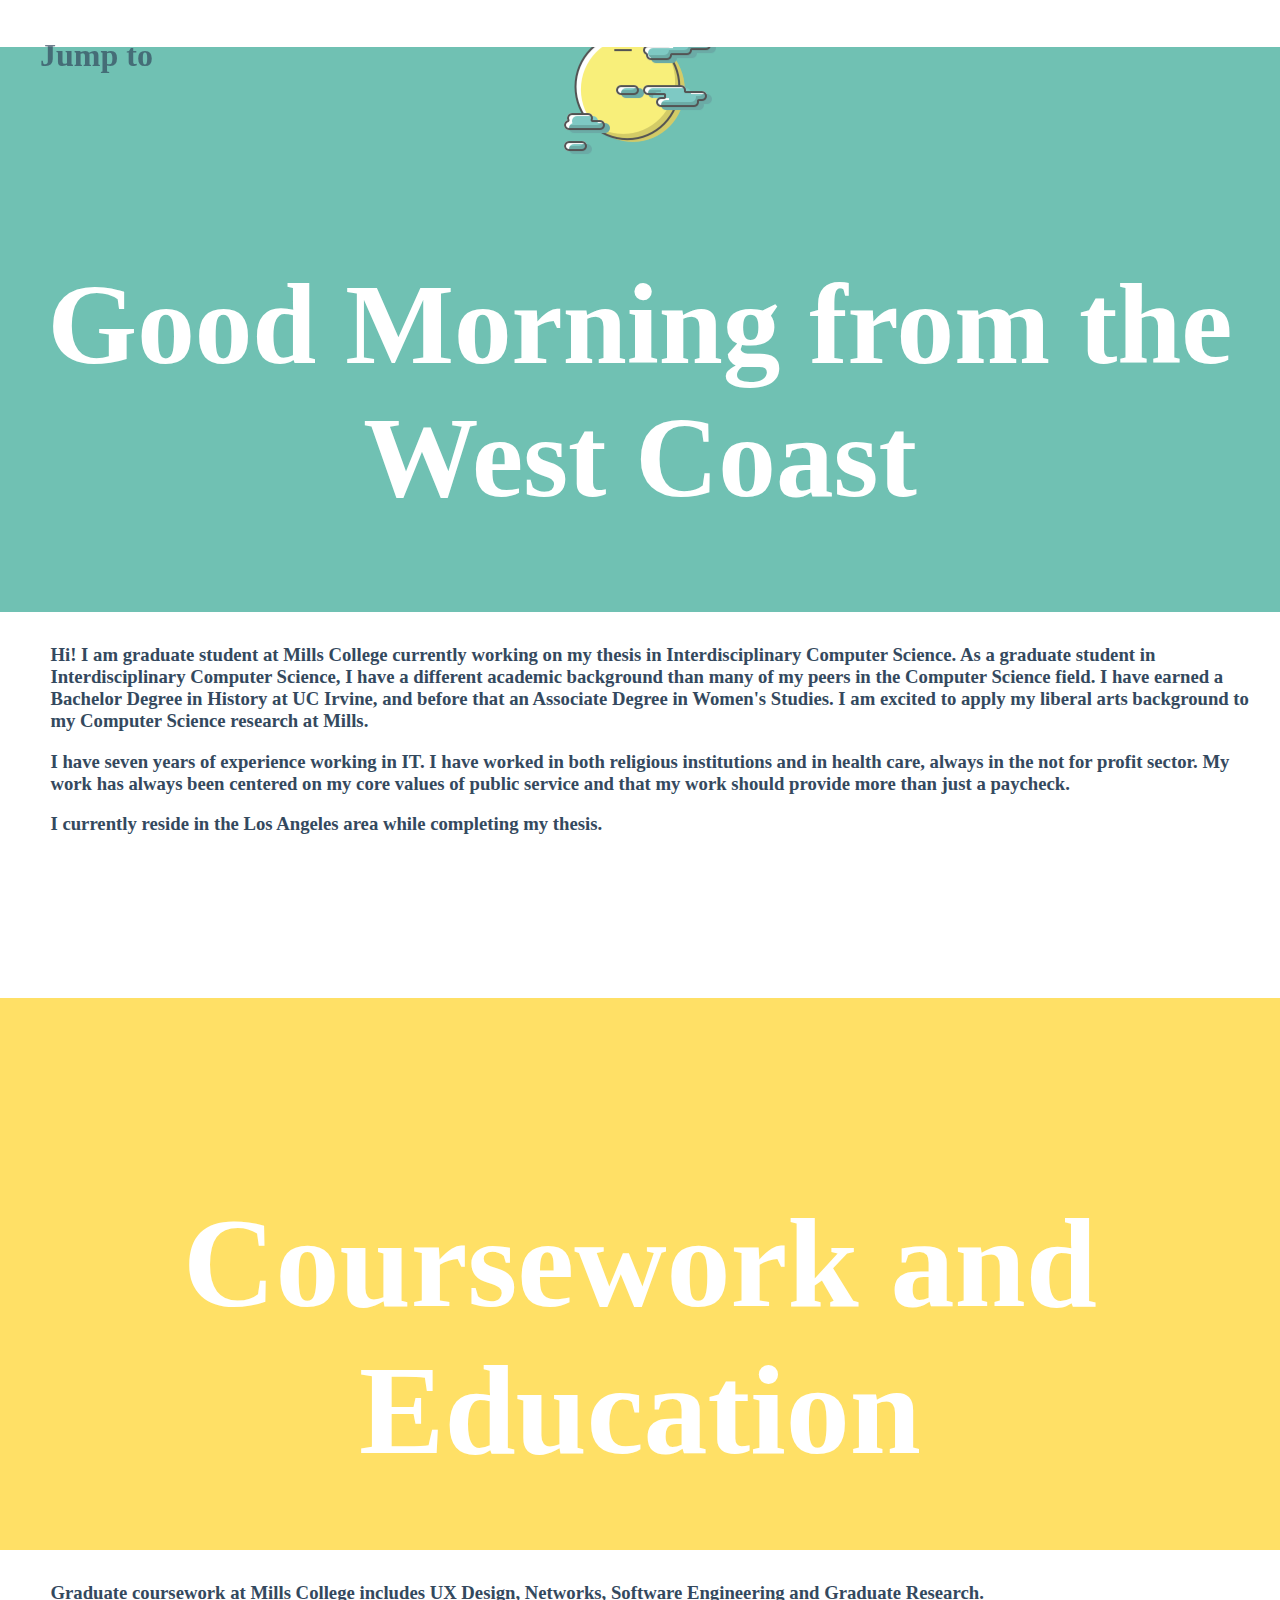
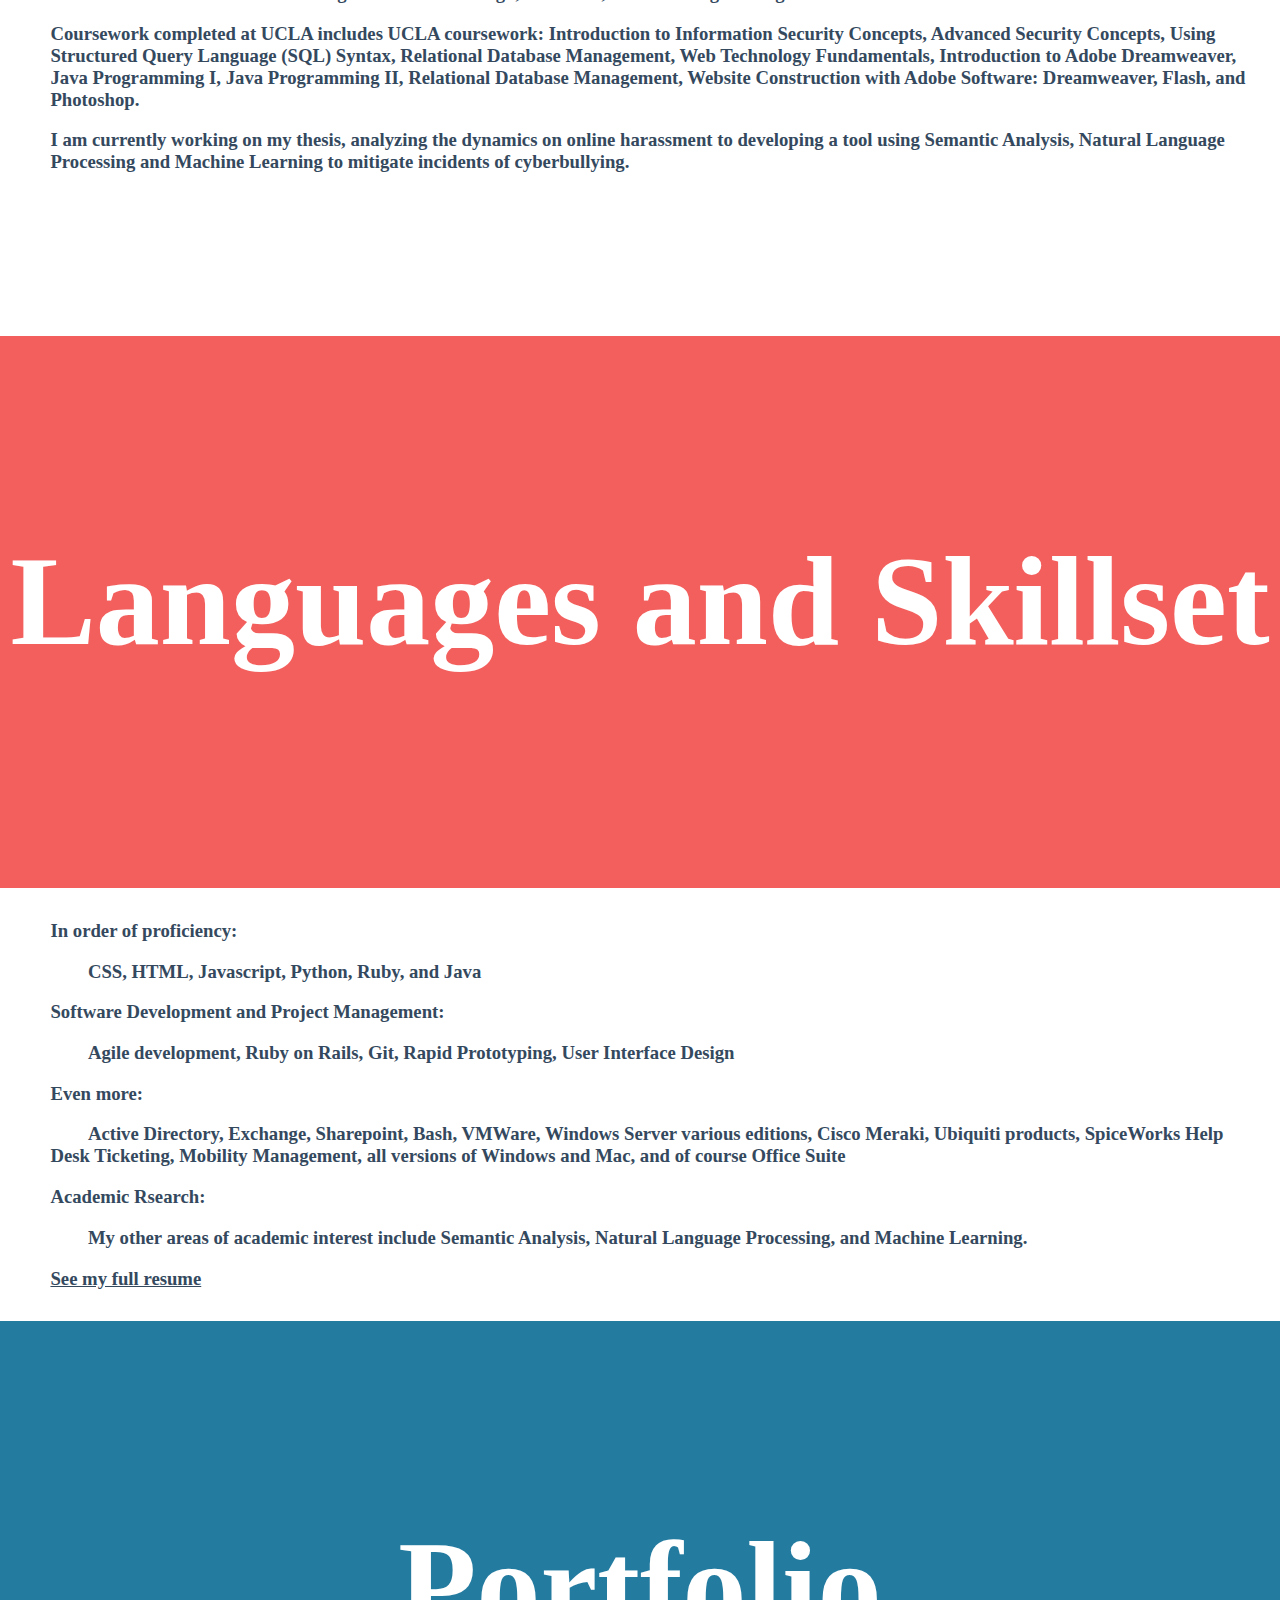
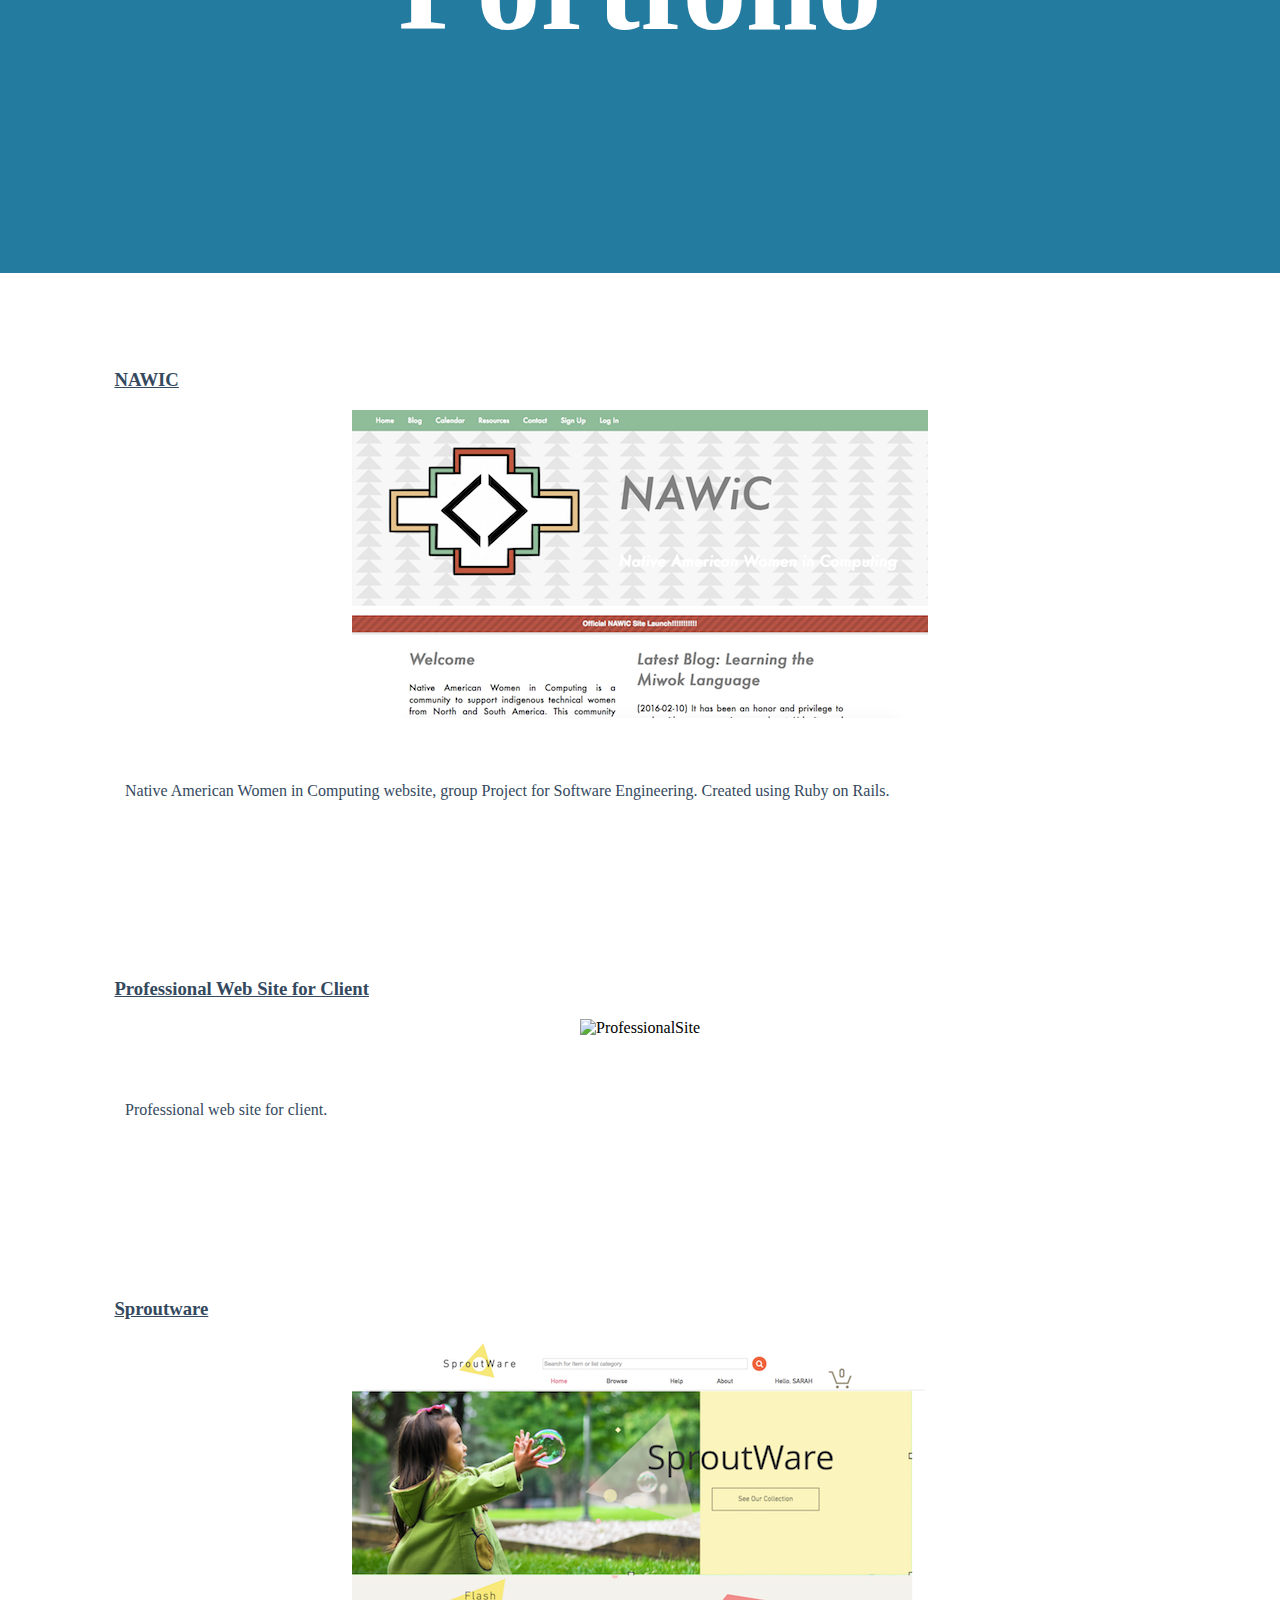
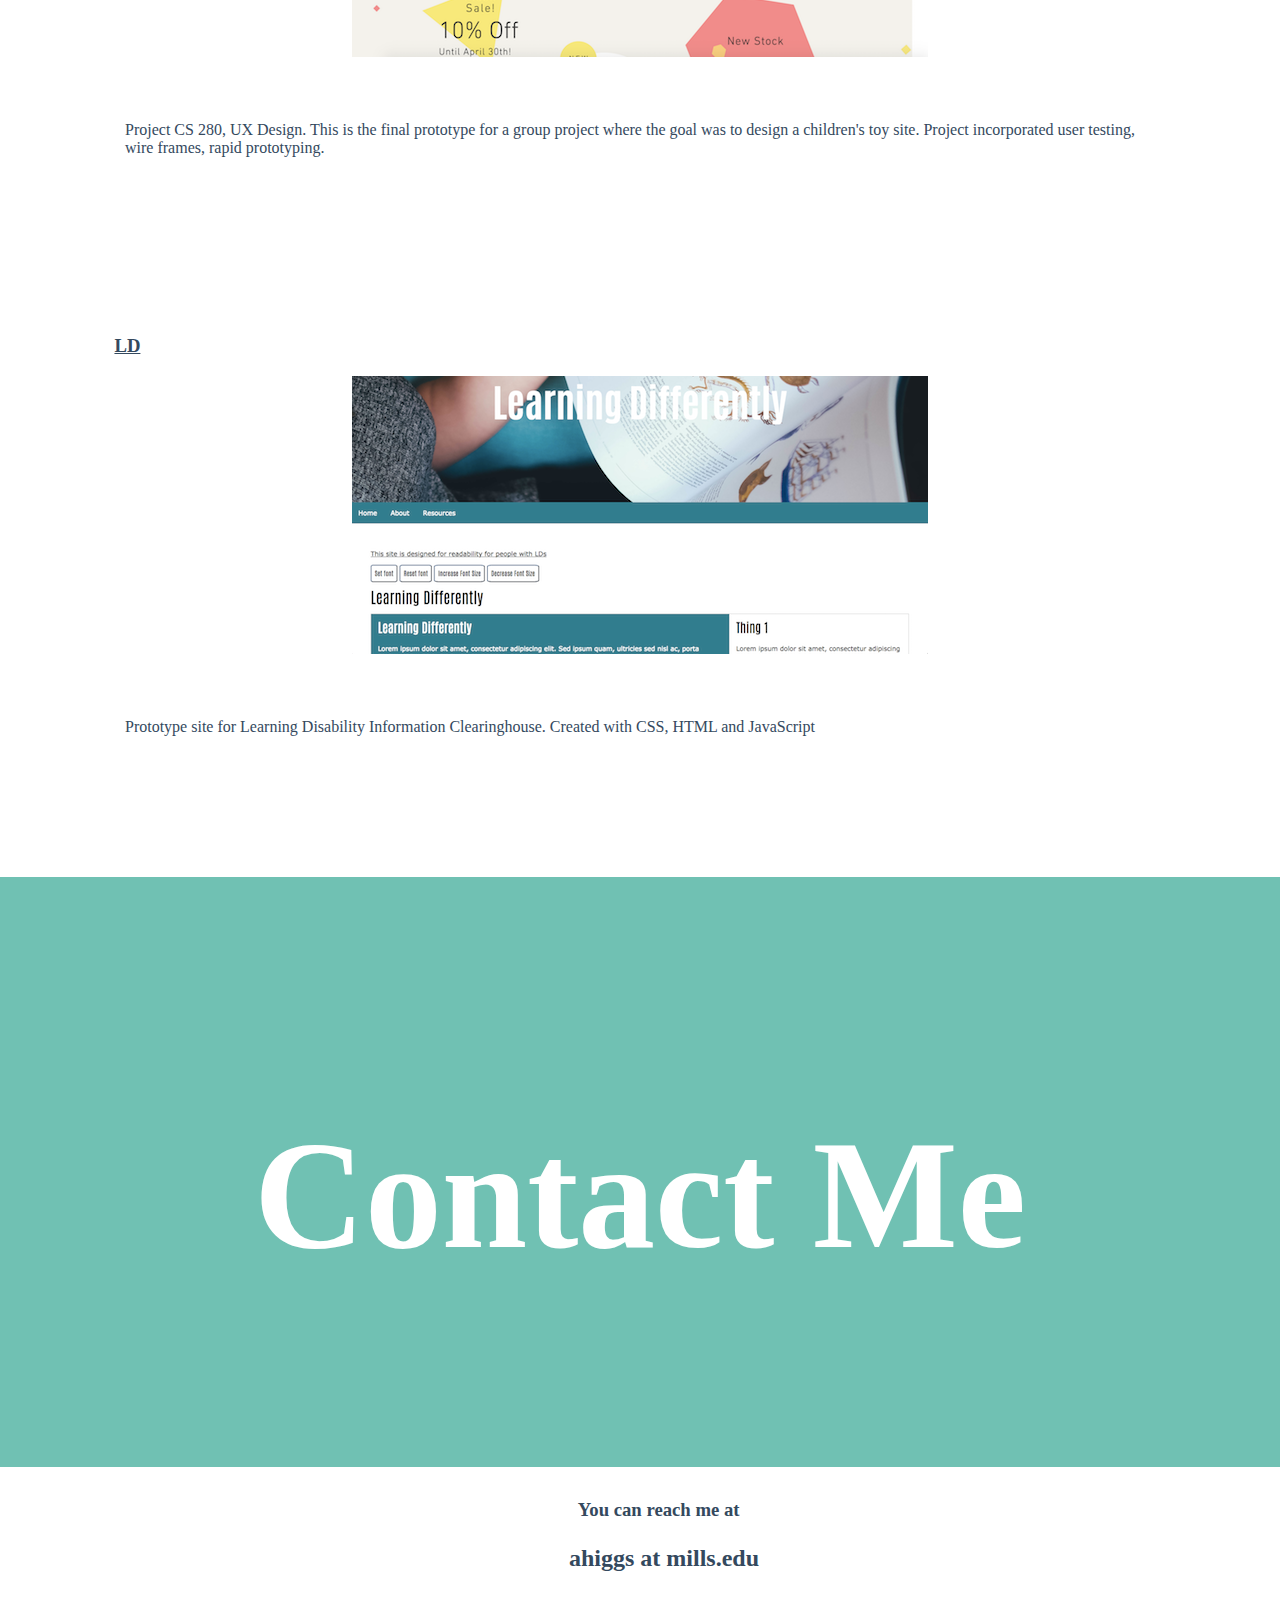
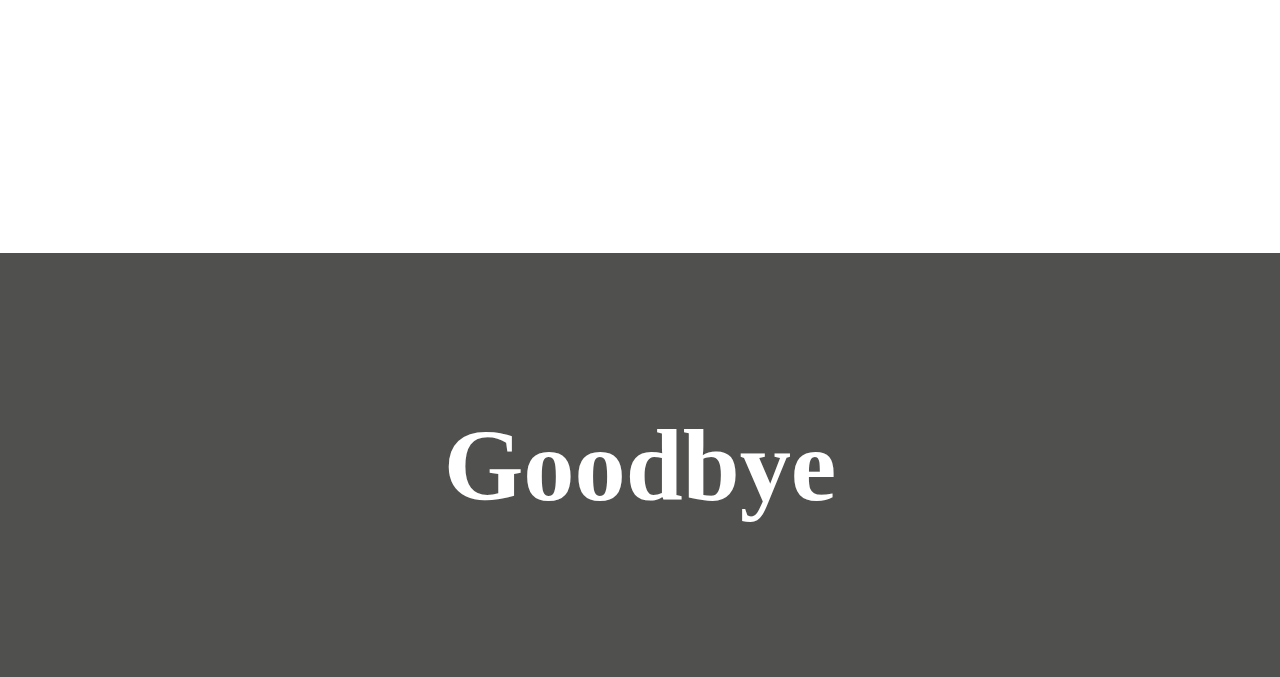
==== commit 21188e48: "Correct location js" ====
--- a/index.html
+++ b/index.html
@@ -13,7 +13,8 @@
 		
 	</head>
 	<body>
-	<script type="text/javascript" src="mysite.js">	
+	<script>
+		
 			document.querySelector( "#nav-toggle" )
   .addEventListener( "click", function() {
     this.classList.toggle( "active" );
@@ -44,7 +45,7 @@
 		</div>
 		
 		<a name="hello">
-		 <div class=background1><script src=mysite.js></script></div> 
+		 <div class=background1><script src="mysite.js"></script></div> 
 		<div class=box>
 		<!--<p><a id="nav-toggle" href="#"><span></span></a>-->
 			
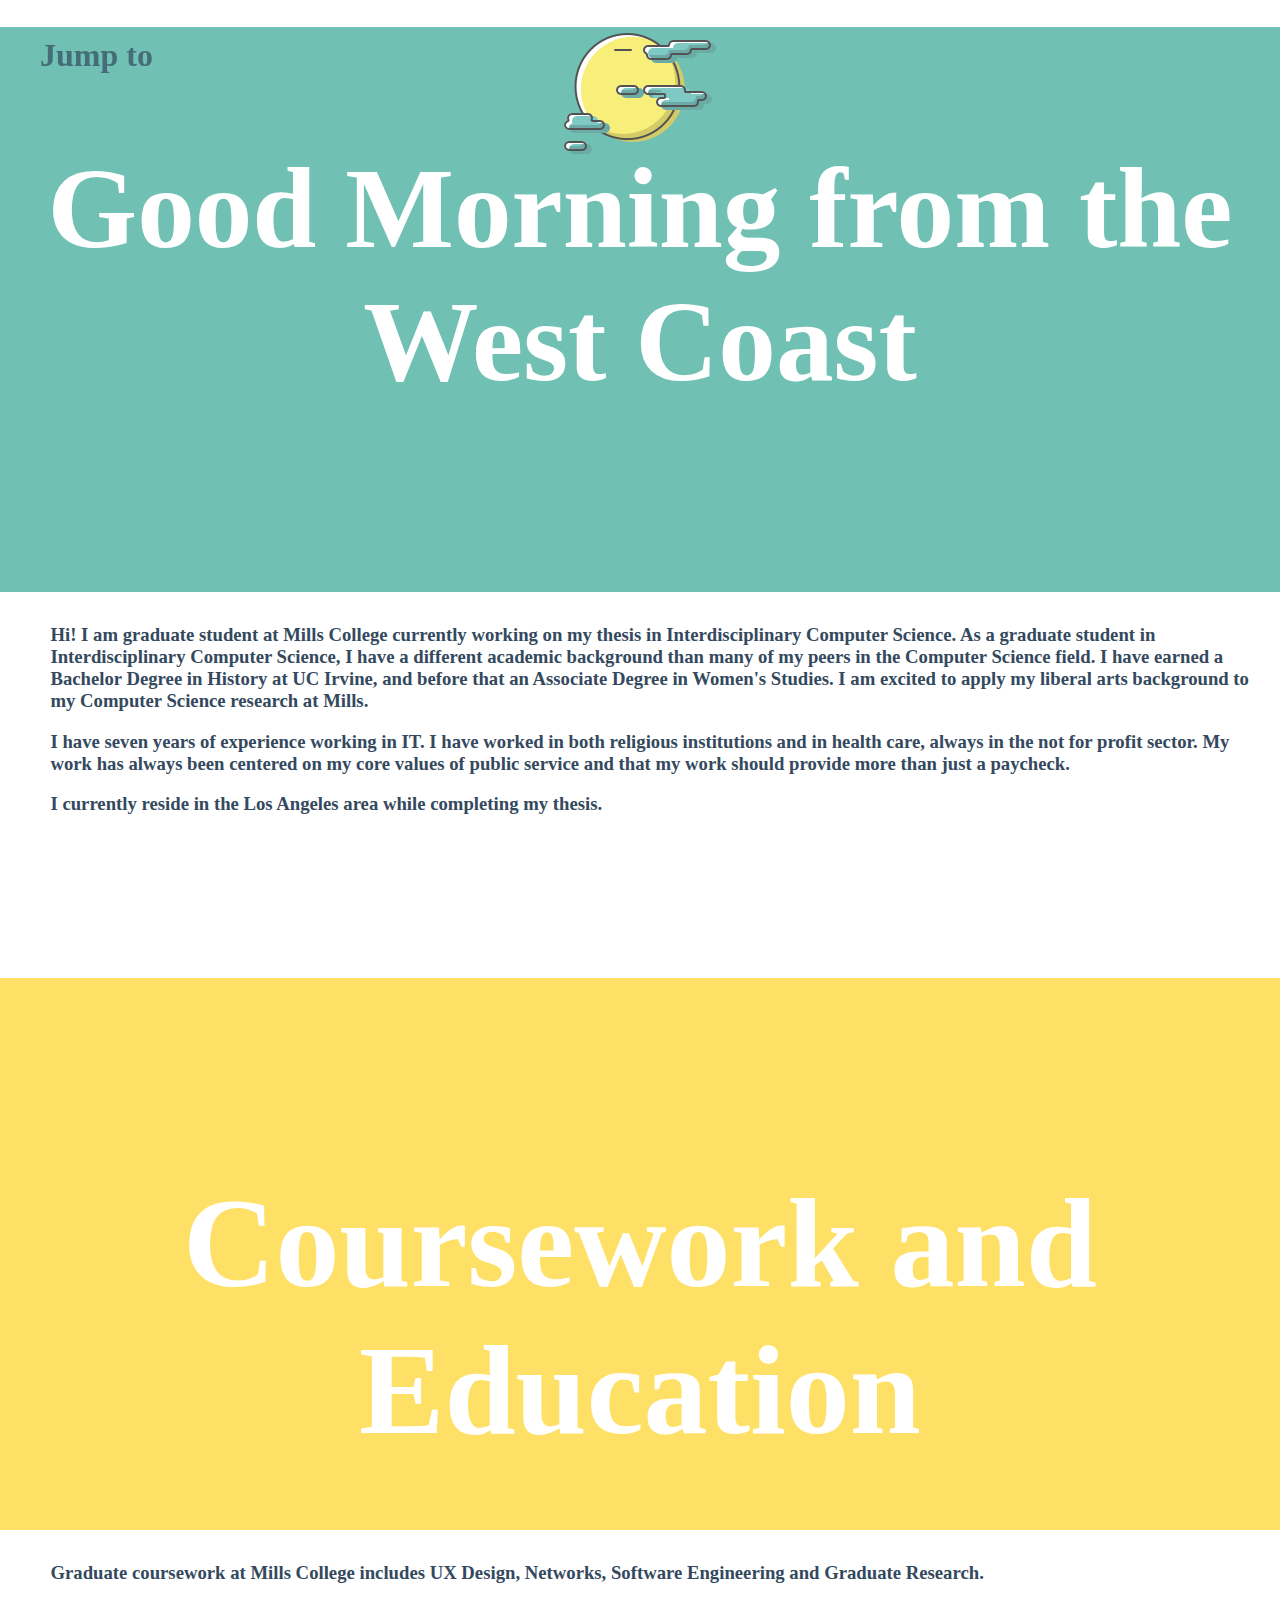
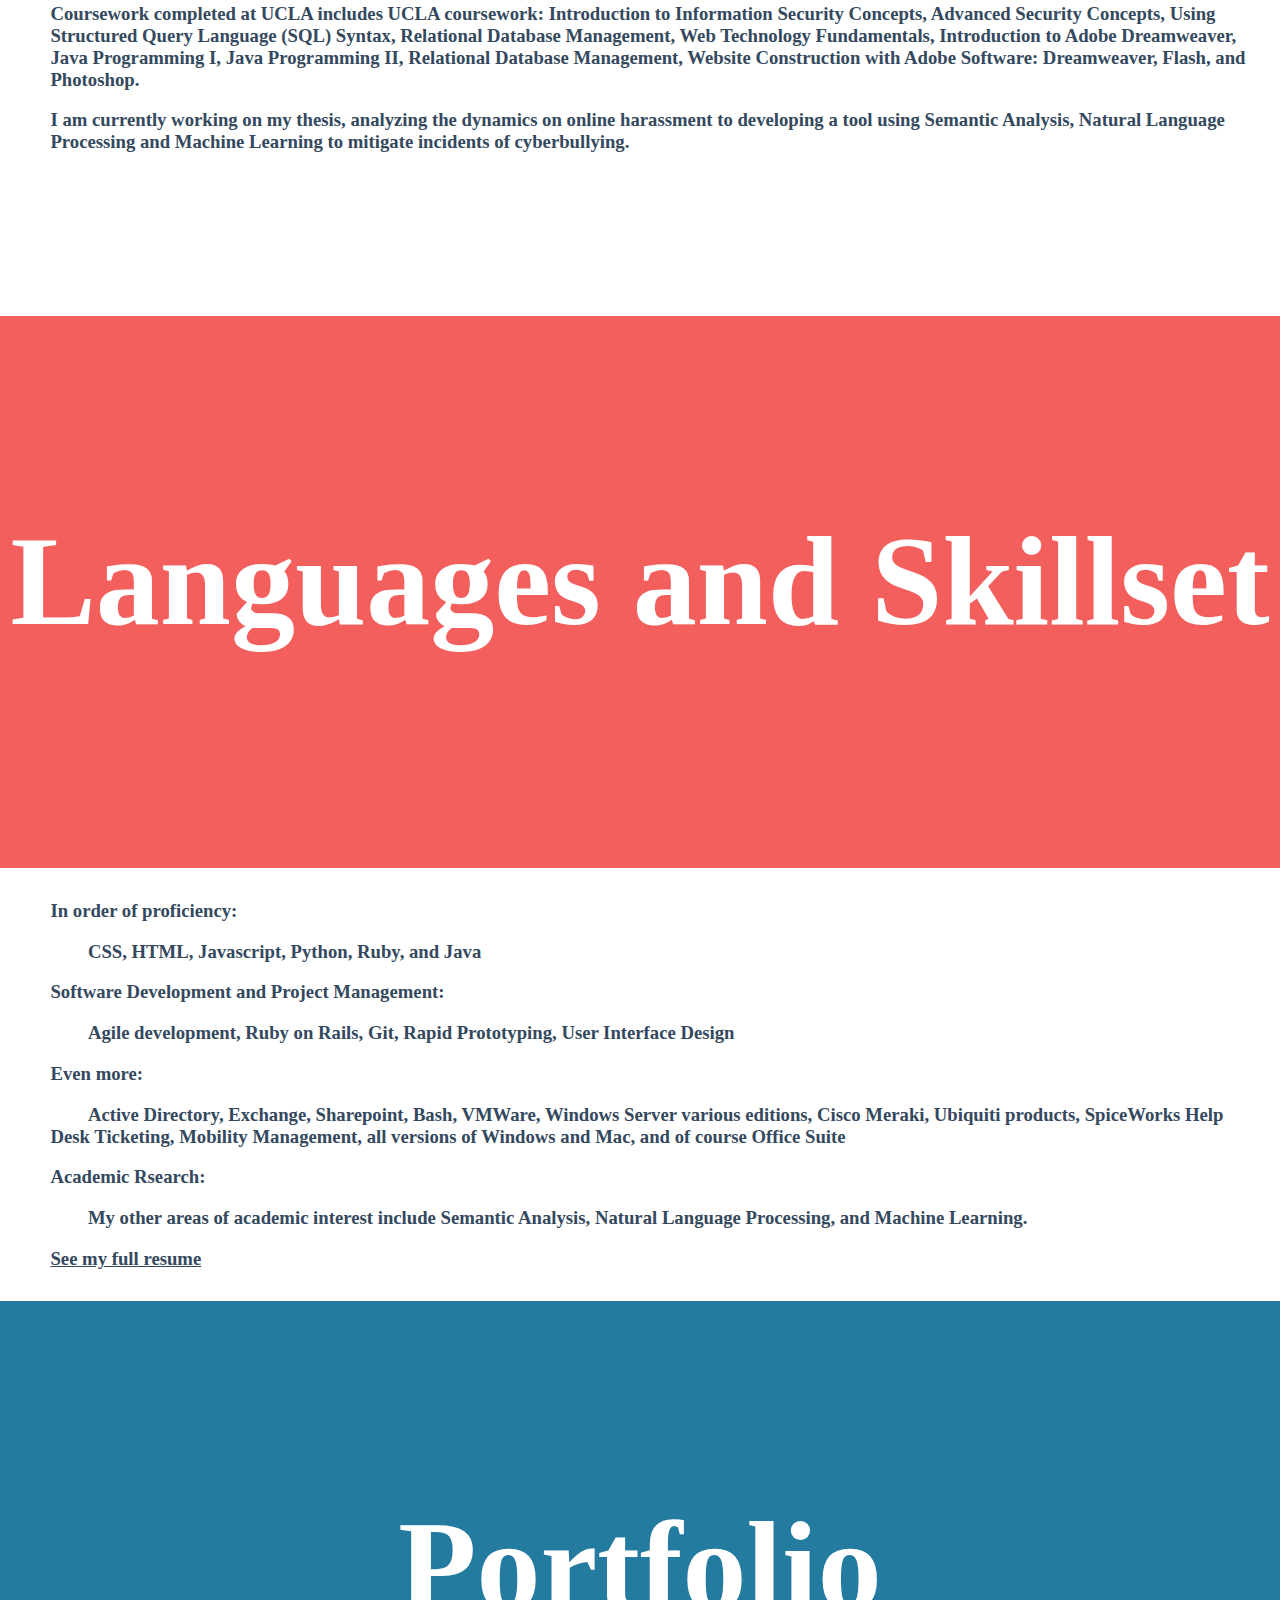
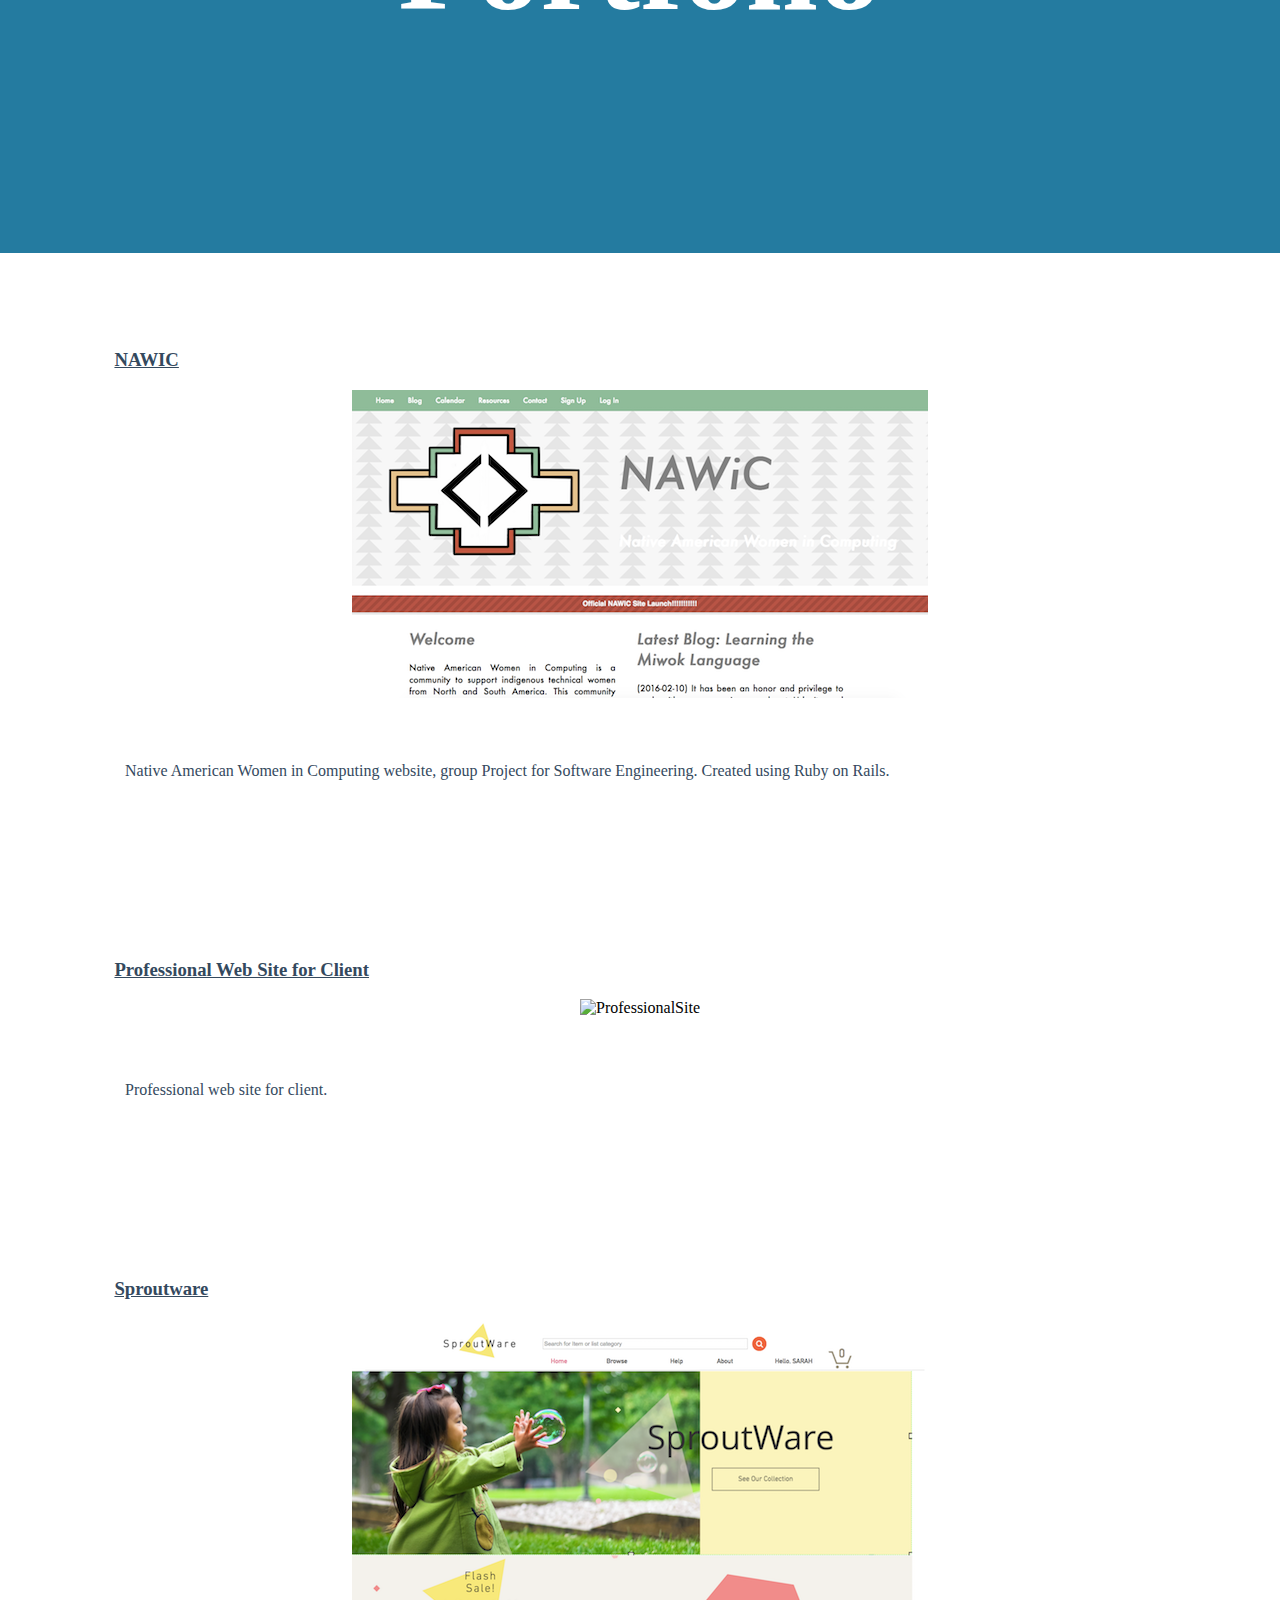
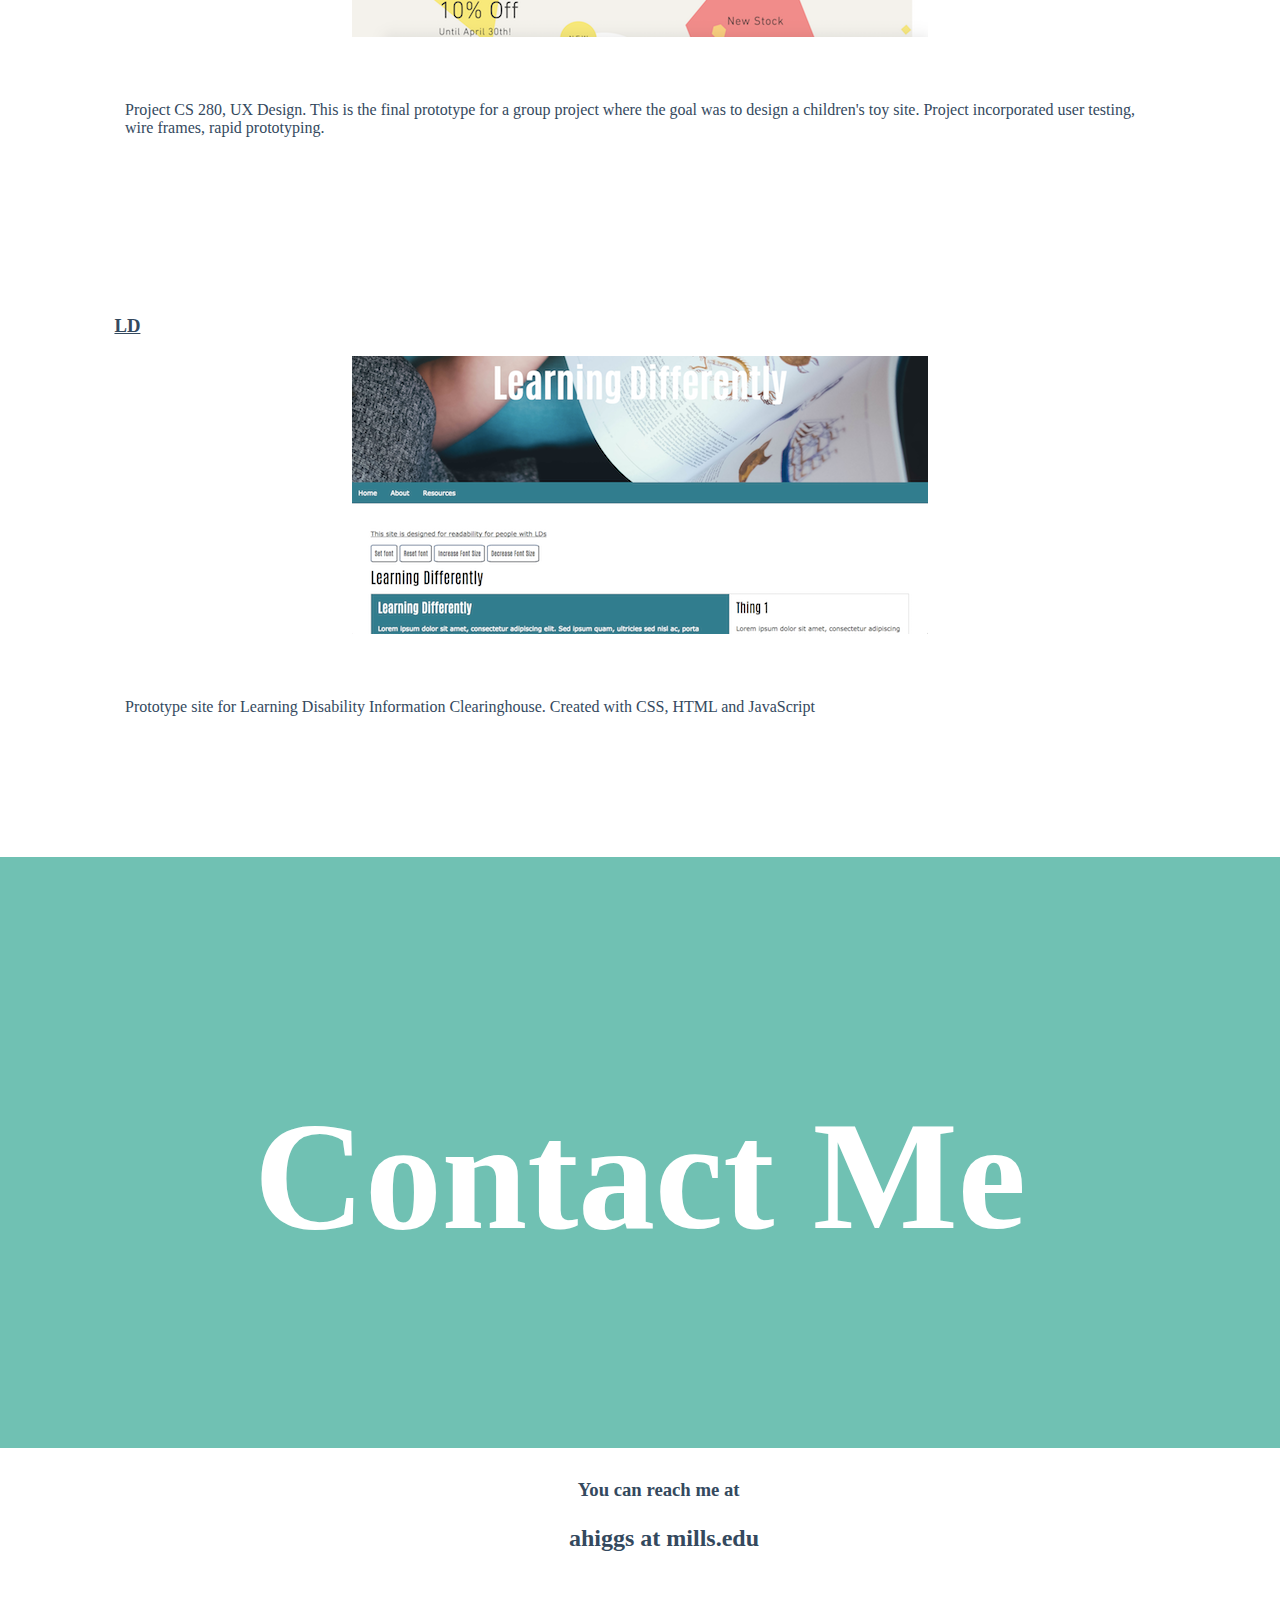
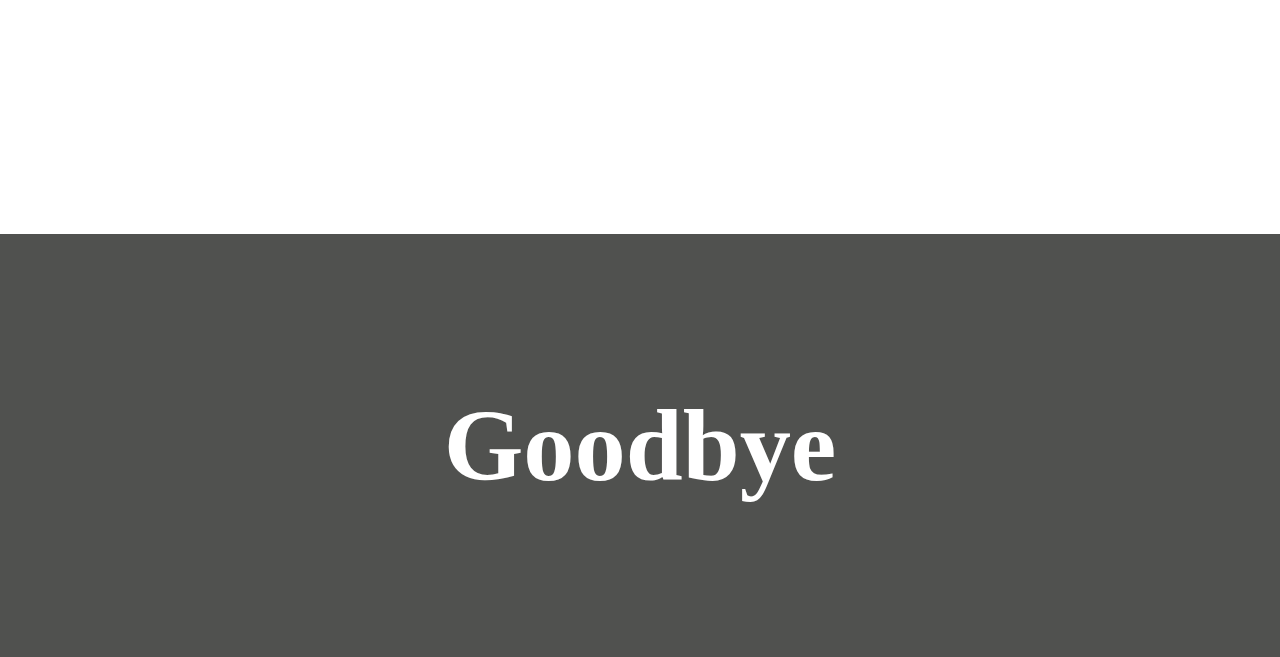
==== commit 66b501d4: "remove extra script" ====
--- a/index.html
+++ b/index.html
@@ -13,13 +13,13 @@
 		
 	</head>
 	<body>
-	<script>
+	<!--<script>
 		
 			document.querySelector( "#nav-toggle" )
   .addEventListener( "click", function() {
     this.classList.toggle( "active" );
   });
-		</script>
+		</script>-->
   
   
  
@@ -45,7 +45,7 @@
 		</div>
 		
 		<a name="hello">
-		 <div class=background1><script src="mysite.js"></script></div> 
+		 <div class=background1><script  src="mysite.js"></script></div> 
 		<div class=box>
 		<!--<p><a id="nav-toggle" href="#"><span></span></a>-->
 			
--- a/student.css
+++ b/student.css
@@ -29,7 +29,7 @@
 }
 
 h2{
-	margin: 0em 1em 0em 1 em;
+	margin: 0;
 	
 	color: white;
 	text-decoration: none;
@@ -91,7 +91,6 @@
    padding-top: 1.5em;
    color: white;
    text-align: center;
-  
    font-family: Antonio-Bold;
    font-weight: bolder;
    font-size: 6vw;
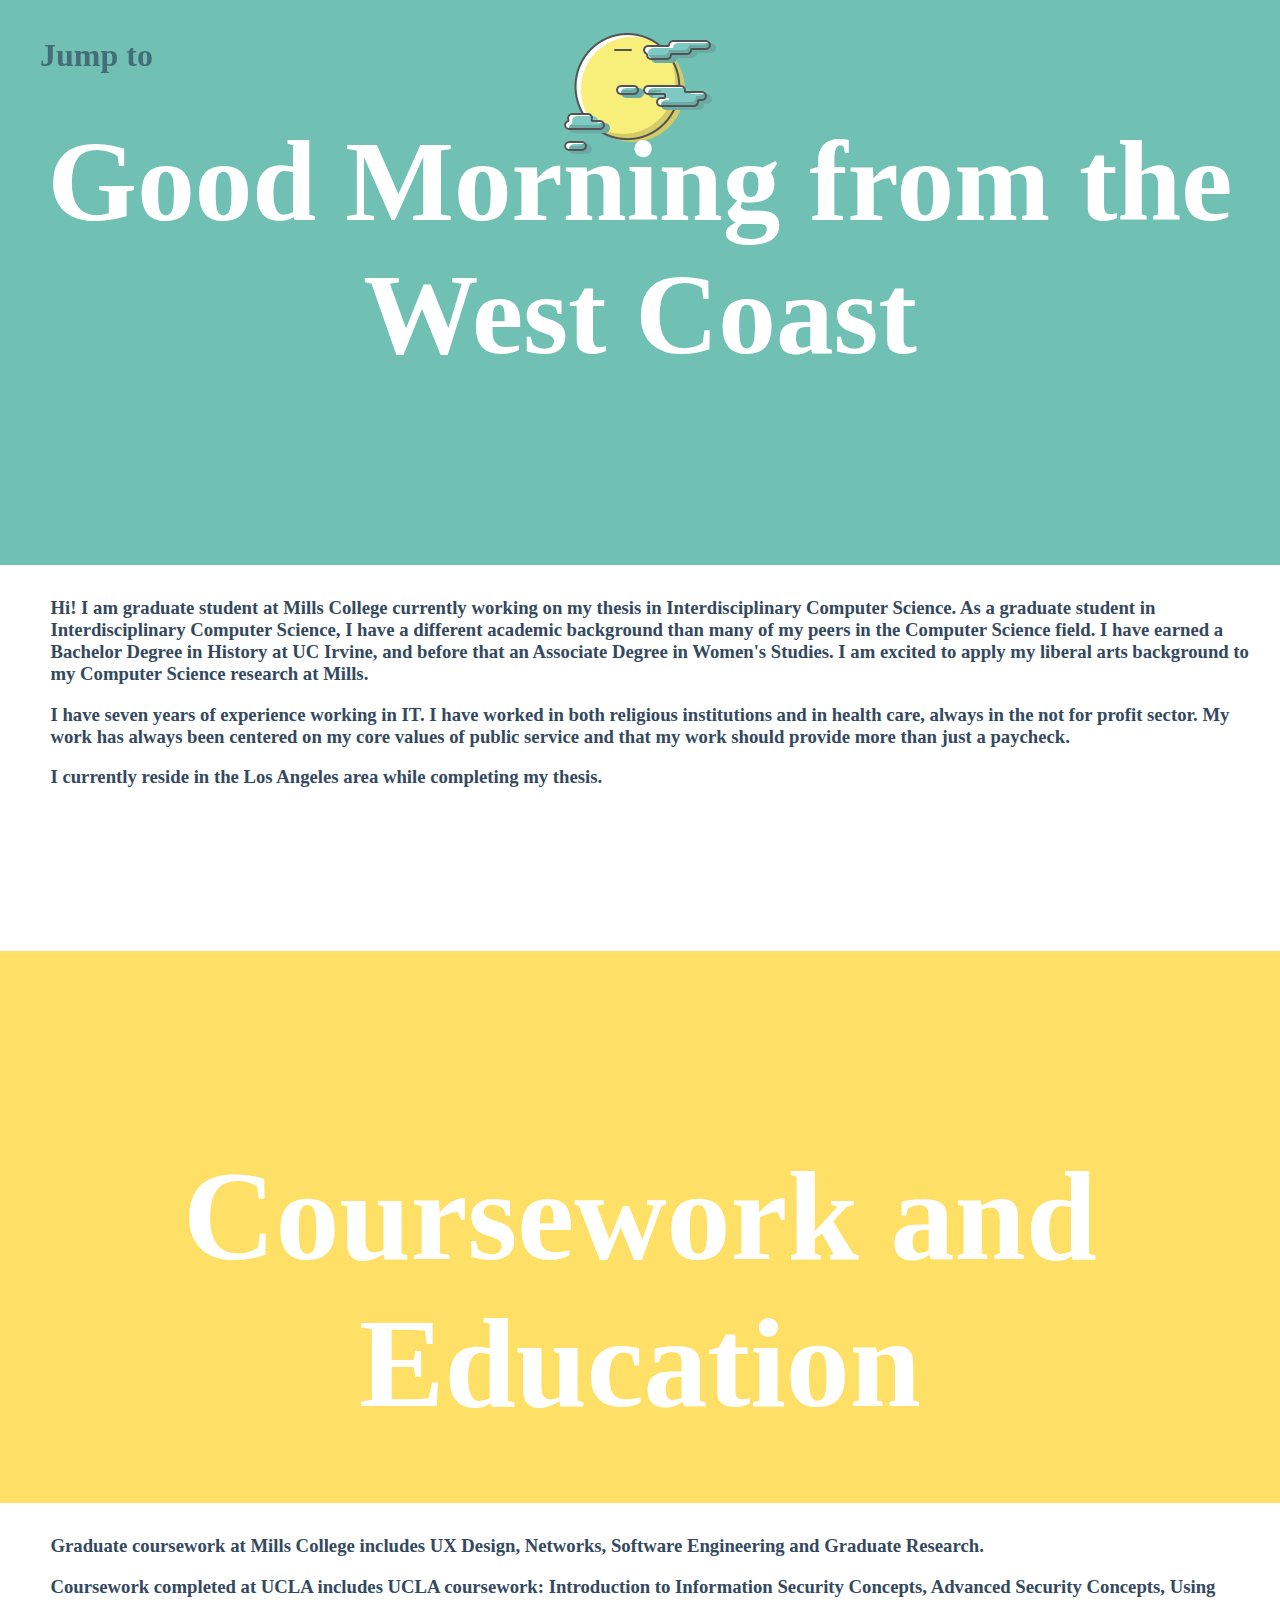
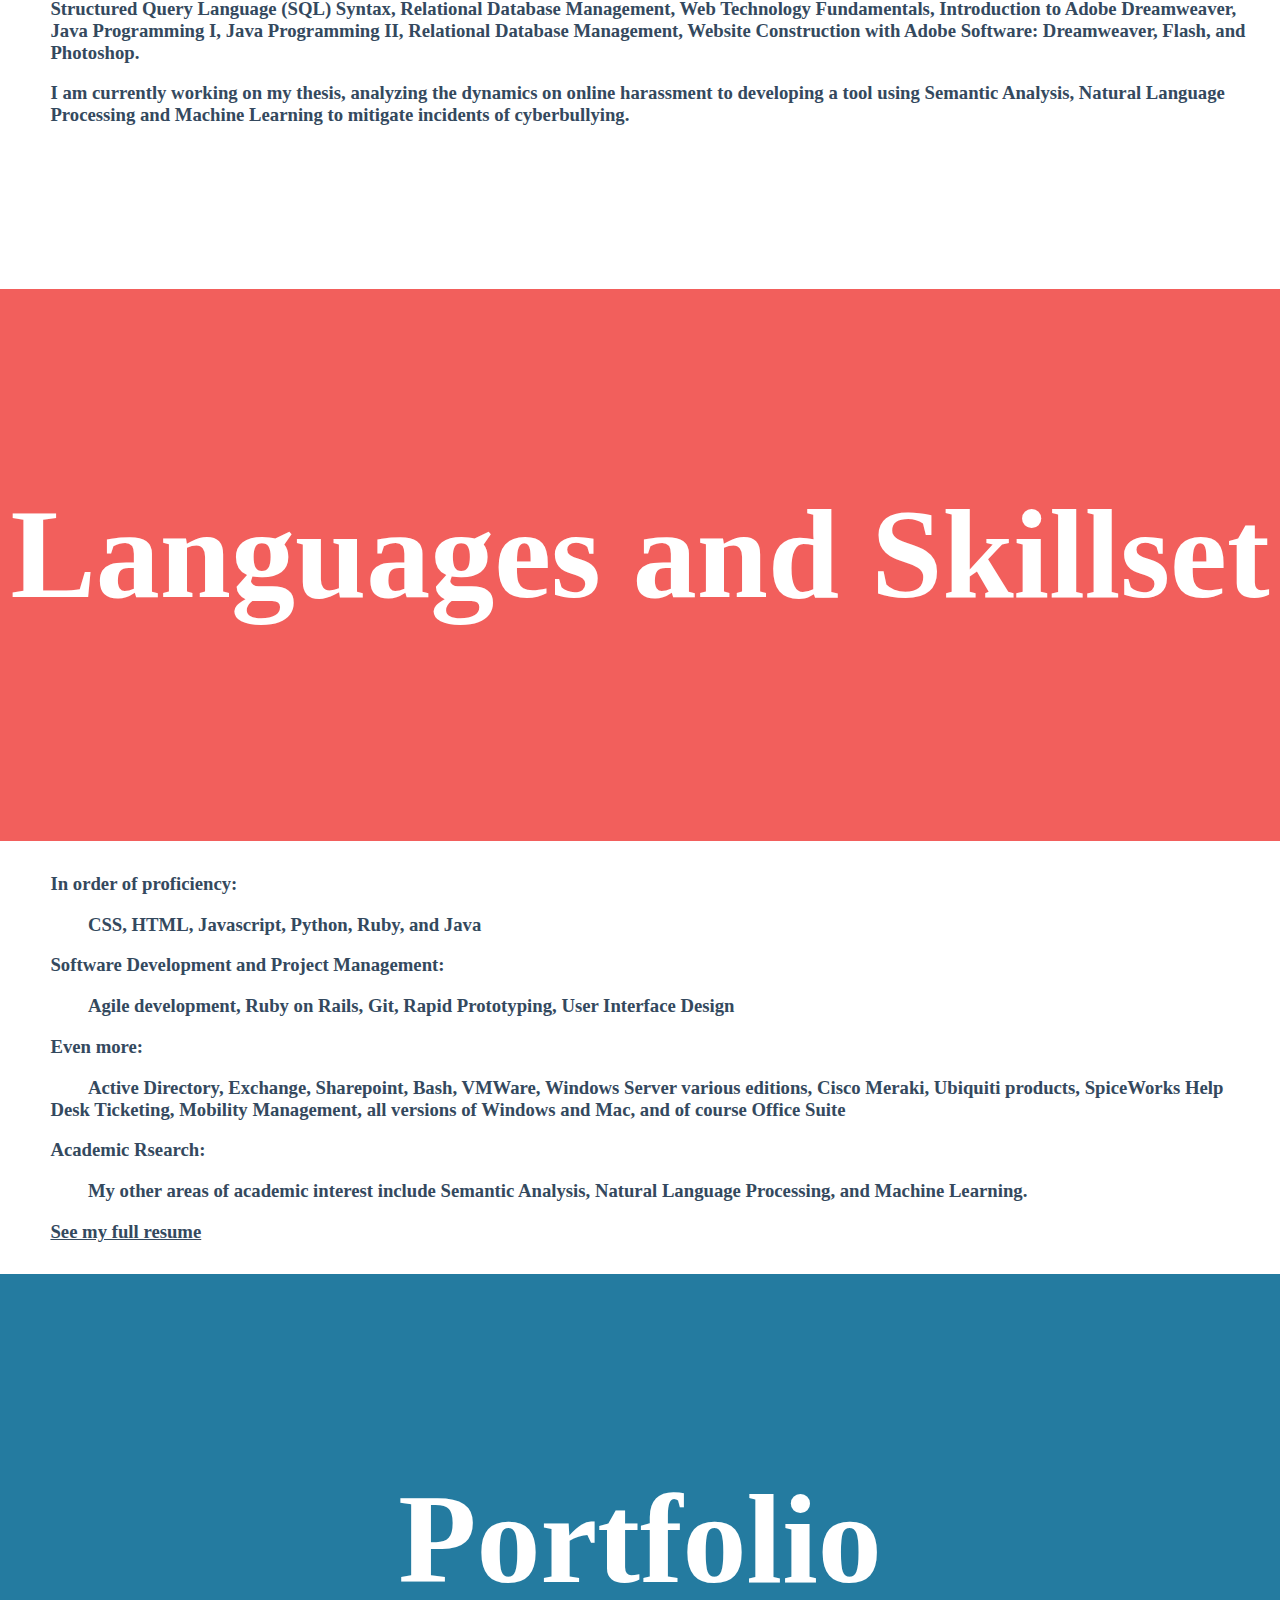
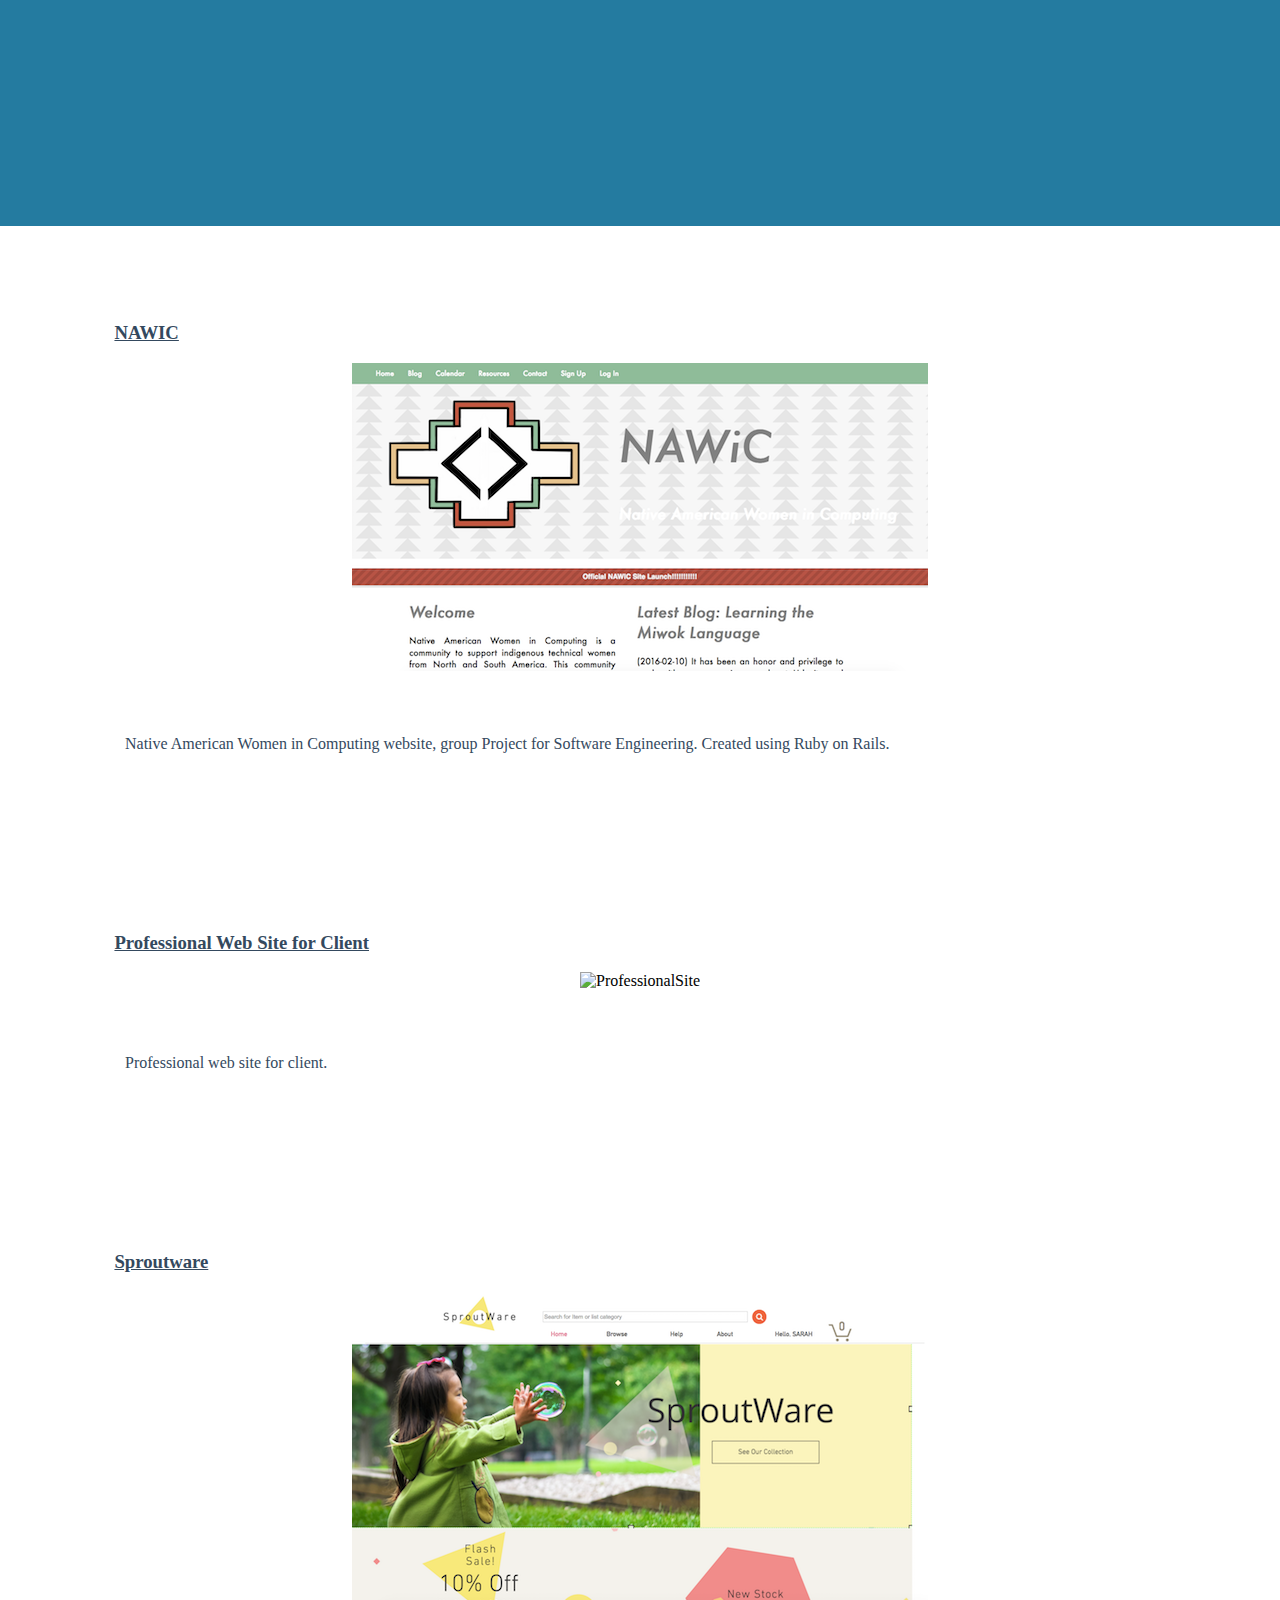
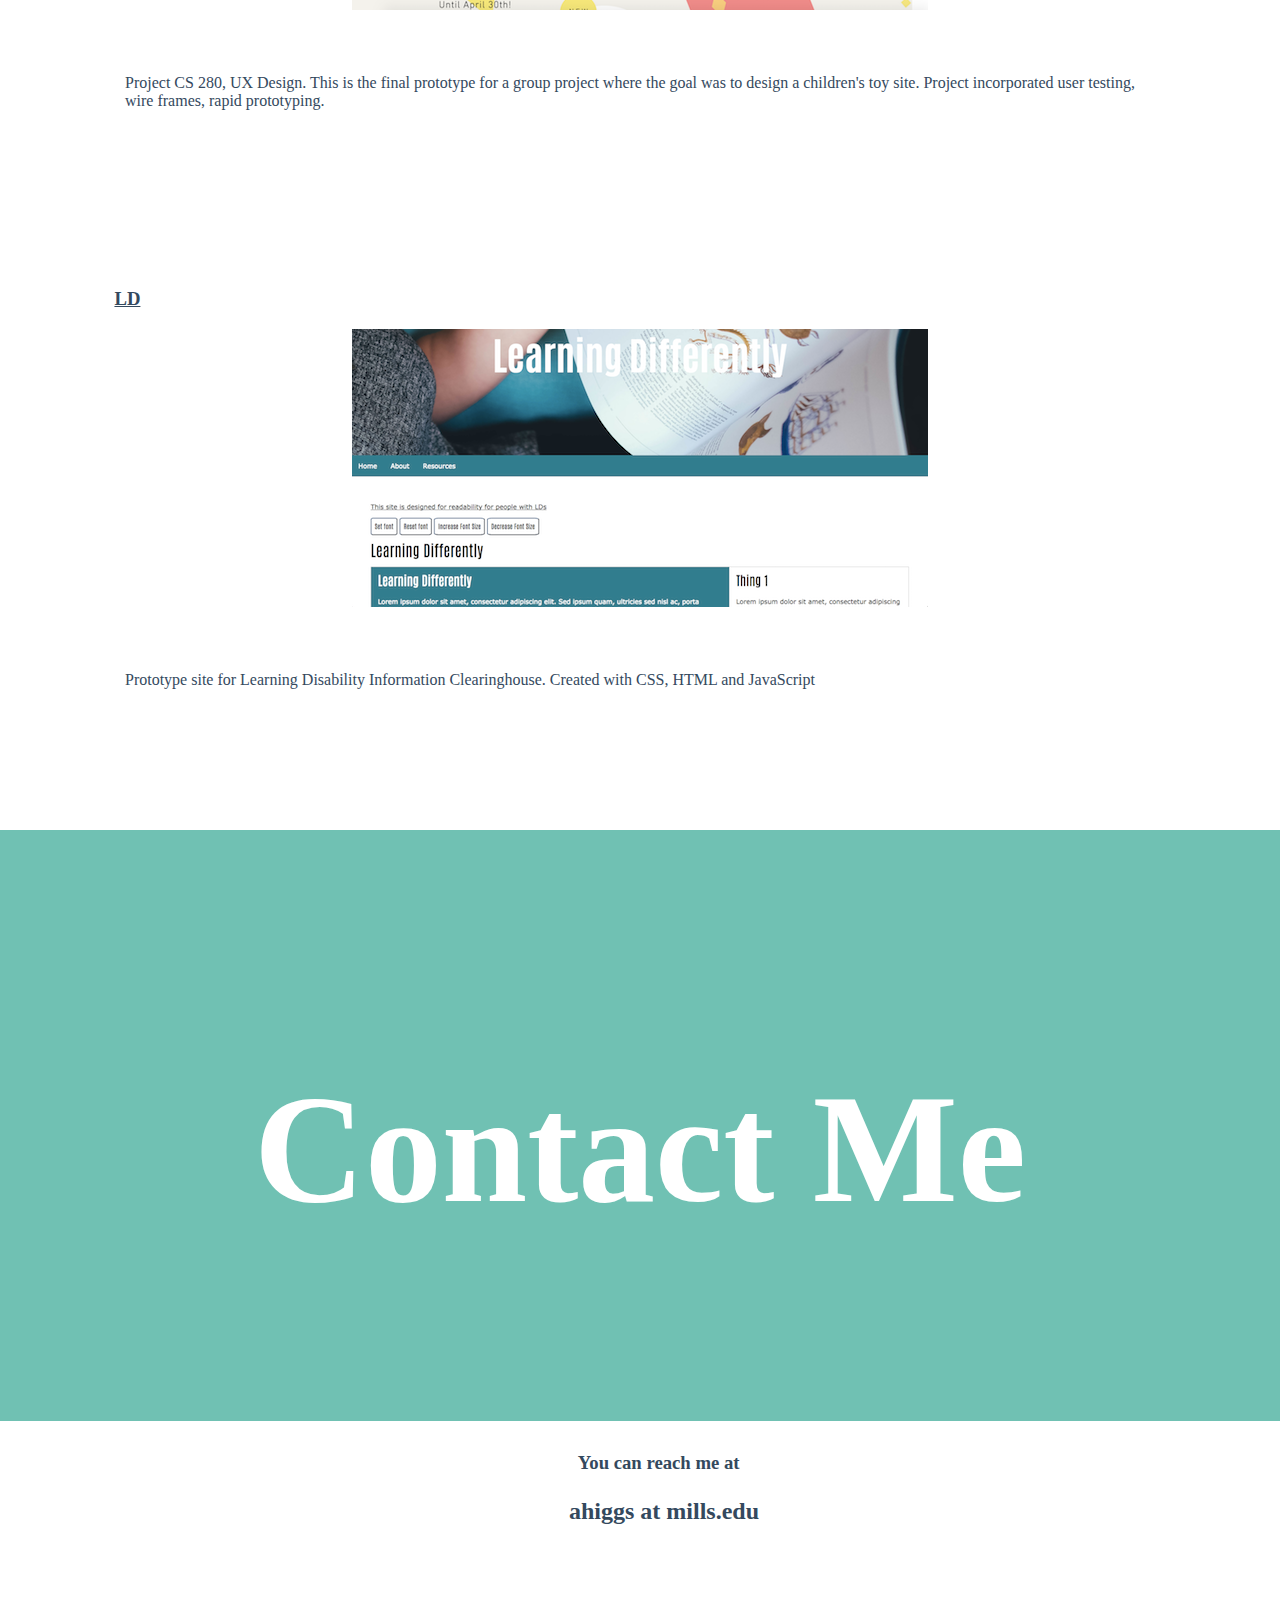
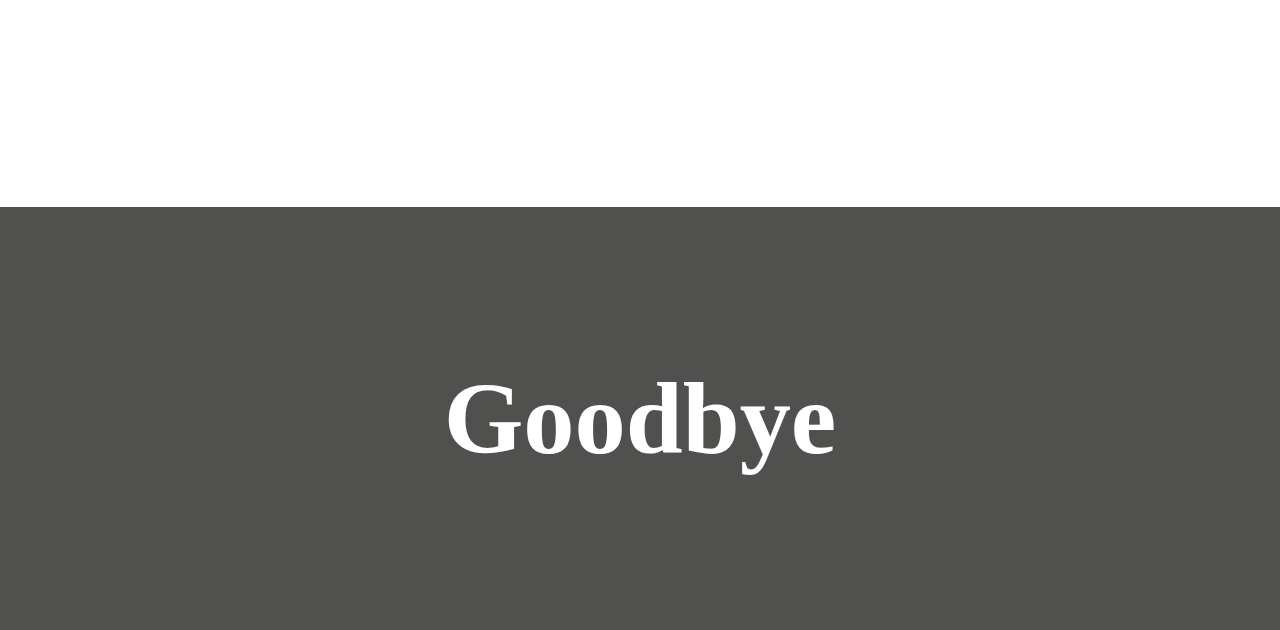
==== commit 8ced5dee: "script in header" ====
--- a/index.html
+++ b/index.html
@@ -4,7 +4,7 @@
 		
 		<link href='http://fonts.googleapis.com/css?family=Droid+Sans' rel='stylesheet' type='text/css'>
 		<link href='https://fonts.googleapis.com/css?family=Permanent+Marker' rel='stylesheet' type='text/css'>
-		<script type="text/javascript" src="mysite.js"></script>
+		<!--<script type="text/javascript" src="mysite.js"></script>-->
 		<!--<meta name="viewport" content="width=device-width" />-->
 		<link media = "(max-device-width: 300px)" rel = 'stylesheet' type='text/css'>
 		<link rel="stylesheet" href="student.css">
